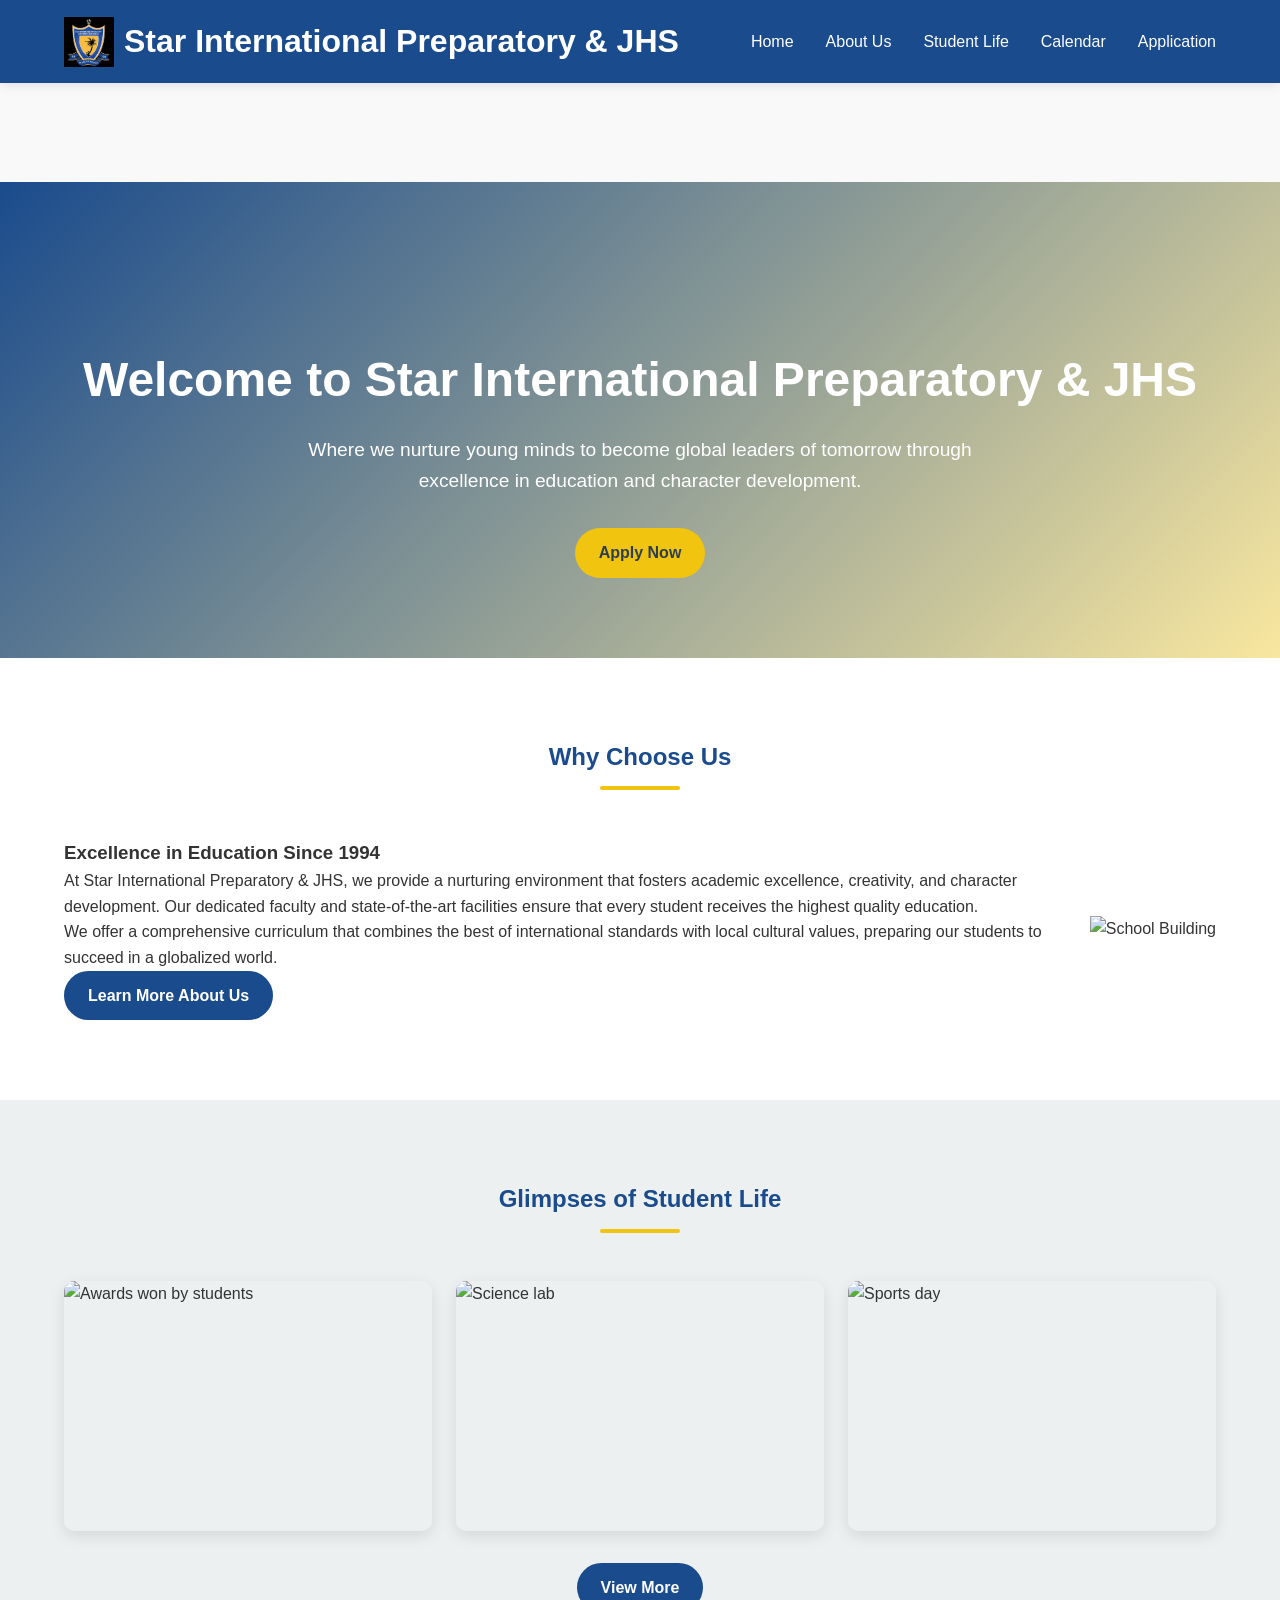
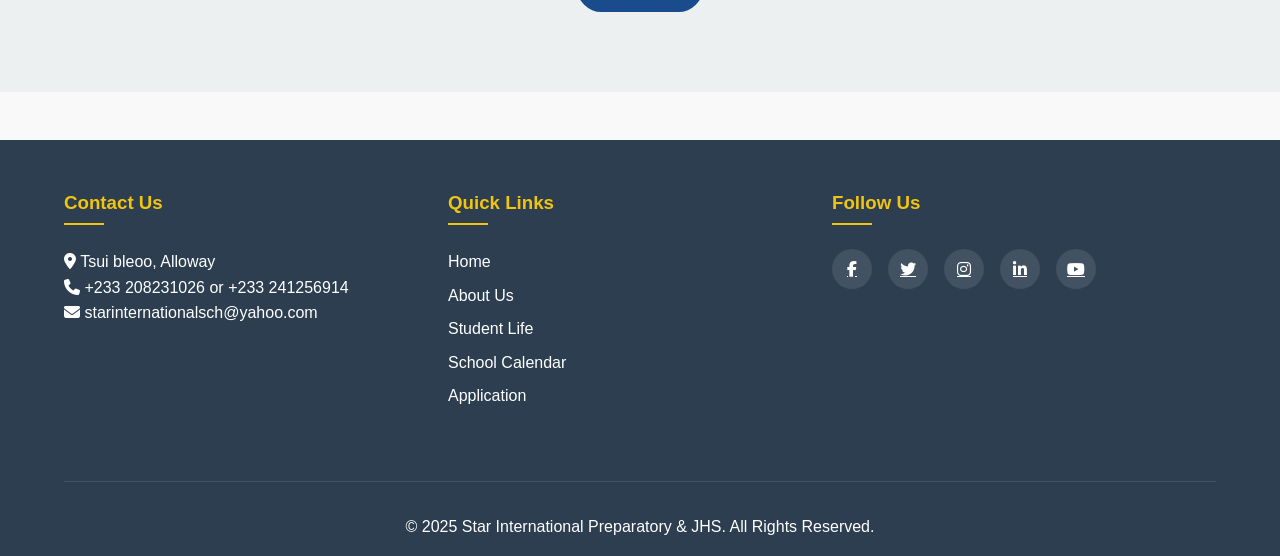
==== index.html @ 97d254b1 "Fix lightbox crash from broken clock code; make calendar dynamic to show current month" ====
<!DOCTYPE html>
<html lang="en">
<head>
    <meta charset="UTF-8">
    <meta name="viewport" content="width=device-width, initial-scale=1.0">
    <title>Star International Preparatory JHS</title>
    <link rel="stylesheet" href="https://cdnjs.cloudflare.com/ajax/libs/font-awesome/6.4.0/css/all.min.css">
    <link rel="stylesheet" href="Style.css">
</head>
<body>
    <!-- Header & Navigation -->
    <header>
		<div class="container header-container">
            <div class="logo">
                <img src="whatsapp-image-2025-11-06-01.48.28_304627c5.jpg" alt="Star International Preparatory School Logo" class="school-logo">
                <h1>Star <span>International Preparatory</span> & JHS</h1>
            </div>
            <nav>
                <button class="mobile-menu-btn">
                    <i class="fas fa-bars"></i>
                </button>
                <ul>
                    <li><a href="index.html" class="nav-link">Home</a></li>
                    <li><a href="about.html" class="nav-link">About Us</a></li>
                    <li><a href="students.html" class="nav-link">Student Life</a></li>
                    <li><a href="calendar.html" class="nav-link">Calendar</a></li>
                    <li><a href="application.html" class="nav-link">Application</a></li>
                </ul>
            </nav>
        </div>
    </header>

    <!-- Home Page Content -->
    <section id="home" class="page-content active">
        <div class="hero">
            <div class="container">
                <h2>Welcome to Star International Preparatory & JHS</h2>
                <p>Where we nurture young minds to become global leaders of tomorrow through excellence in education and character development.</p>
                <a href="application.html" class="btn btn-yellow">Apply Now</a>
            </div>
        </div>

        <section class="about">
            <div class="container">
                <h2 class="section-title">Why Choose Us</h2>
                <div class="about-content">
                    <div class="about-text">
                        <h3>Excellence in Education Since 1994</h3>
                        <p>At Star International Preparatory & JHS, we provide a nurturing environment that fosters academic excellence, creativity, and character development. Our dedicated faculty and state-of-the-art facilities ensure that every student receives the highest quality education.</p>
                        <p>We offer a comprehensive curriculum that combines the best of international standards with local cultural values, preparing our students to succeed in a globalized world.</p>
                        <a href="about.html" class="btn">Learn More About Us</a>
                    </div>
                    <div class="about-image">
                        <img src="images/IMG-20250924-WA0006.jpg" alt="School Building">
                    </div>
                </div>
            </div>
        </section>

        <section class="students-life">
            <div class="container">
                <h2 class="section-title">Glimpses of Student Life</h2>
                <div class="gallery">
                    <div class="gallery-item">
                        <img src="images/IMG_2516.jpg" alt="Awards won by students">
                        <div class="gallery-item-overlay"></div>
                    </div>
                    <div class="gallery-item">
                        <img src="images/IMG_2371.jpg" alt="Science lab">
                        <div class="gallery-item-overlay"></div>
                    </div>
                    <div class="gallery-item">
                        <img src="images/IMG-20250924-WA0012.jpg" alt="Sports day">
                        <div class="gallery-item-overlay"></div>
                    </div>
                </div>
                <div style="text-align: center; margin-top: 2rem;">
                    <a href="students.html" class="btn">View More</a>
                </div>
            </div>
        </section>
    </section>

    <!-- Footer -->
    <footer>
        <div class="container">
            <div class="footer-content">
                <div class="footer-column">
                    <h3>Contact Us</h3>
                    <p><i class="fas fa-map-marker-alt"></i> Tsui bleoo, Alloway</p>
                    <p><i class="fas fa-phone"></i> +233 208231026 or +233 241256914</p>
                    <p><i class="fas fa-envelope"></i> starinternationalsch@yahoo.com</p>
                </div>
                
                <div class="footer-column">
                    <h3>Quick Links</h3>
                    <ul>
                        <li><a href="index.html">Home</a></li>
                        <li><a href="about.html">About Us</a></li>
                        <li><a href="students.html">Student Life</a></li>
                        <li><a href="calendar.html">School Calendar</a></li>
                        <li><a href="application.html">Application</a></li>
                    </ul>
                </div>
                
                <div class="footer-column">
                    <h3>Follow Us</h3>
                    <div class="social-links">
                        <a href="#"><i class="fab fa-facebook-f"></i></a>
                        <a href="#"><i class="fab fa-twitter"></i></a>
                        <a href="#"><i class="fab fa-instagram"></i></a>
                        <a href="#"><i class="fab fa-linkedin-in"></i></a>
                        <a href="#"><i class="fab fa-youtube"></i></a>
                    </div>
                </div>
            </div>
            
            <div class="copyright">
                <p>&copy; 2025 Star International Preparatory & JHS. All Rights Reserved.</p>
            </div>
        </div>
    </footer>

    <!-- Lightbox for fullscreen images -->
    <div class="lightbox-overlay" id="lightboxOverlay">
        <button class="lightbox-close" id="lightboxClose">&times;</button>
        <img src="[data-uri]" alt="" id="lightboxImage">
    </div>

    <script>
        // Mobile menu toggle
        document.addEventListener('DOMContentLoaded', function() {
            const mobileMenuBtn = document.querySelector('.mobile-menu-btn');
            const navMenu = document.querySelector('nav ul');

            // Mobile menu toggle
            mobileMenuBtn.addEventListener('click', function() {
                navMenu.classList.toggle('show');
            });

            // Lightbox: click a gallery image to view it fullscreen
            const lightboxOverlay = document.getElementById('lightboxOverlay');
            const lightboxImage = document.getElementById('lightboxImage');
            const lightboxClose = document.getElementById('lightboxClose');

            document.querySelectorAll('.gallery-item img').forEach(function(img) {
                img.addEventListener('click', function() {
                    lightboxImage.src = img.src;
                    lightboxImage.alt = img.alt;
                    lightboxOverlay.classList.add('active');
                });
            });

            function closeLightbox() {
                lightboxOverlay.classList.remove('active');
                lightboxImage.src = '';
            }

            lightboxClose.addEventListener('click', closeLightbox);
            lightboxOverlay.addEventListener('click', function(e) {
                if (e.target === lightboxOverlay) closeLightbox();
            });
            document.addEventListener('keydown', function(e) {
                if (e.key === 'Escape') closeLightbox();
            });
        });
    </script>
</body>
</html>
---- Style.css ----
:root {
            --blue: #1a4b8c;
            --light-blue: #3498db;
            --yellow: #f1c40f;
            --light-yellow: #f9e79f;
            --dark: #2c3e50;
            --light: #ecf0f1;
        }
        * {
            margin: 0;
            padding: 0;
            box-sizing: border-box;
            font-family: 'Segoe UI', Tahoma, Geneva, Verdana, sans-serif;
        }
         html {
            scroll-behavior: smooth;
        }
        
        body {
            background-color: #f9f9f9;
            color: #333;
            line-height: 1.6;
        }
        
        .container {
            width: 90%;
            max-width: 1200px;
            margin: 0 auto;
        }
        
        section {
            padding: 5rem 0;
        }
 
        .btn {
            display: inline-block;
            background: var(--blue);
            color: white;
            padding: 12px 24px;
            border-radius: 30px;
            text-decoration: none;
            font-weight: 600;
            transition: all 0.3s ease;
            border: none;
            cursor: pointer;
        }
        
        .btn:hover {
            background: var(--light-blue);
            transform: translateY(-3px);
            box-shadow: 0 5px 15px rgba(0, 0, 0, 0.1);
        }
        
        .btn-yellow {
            background: var(--yellow);
            color: var(--dark);
        }
        
        .btn-yellow:hover {
            background: var(--light-yellow);
        }
        
        .section-title {
            text-align: center;
            margin-bottom: 3rem;
            color: var(--blue);
            position: relative;
        }
        
        .section-title:after {
            content: '';
            display: block;
            width: 80px;
            height: 4px;
            background: var(--yellow);
            margin: 10px auto;
            border-radius: 2px;
        }
        
        /* Header & Navigation */
        header {
            background: var(--blue);
            color: white;
            padding: 1rem 0;
            position: fixed;
            width: 100%;
            top: 0;
            z-index: 1000;
            box-shadow: 0 2px 10px rgba(0, 0, 0, 0.1);
        }
        
        .header-container {
            display: flex;
            justify-content: space-between;
            align-items: center;
        }
        
        .logo {
            display: flex;
            align-items: center;
        }
        
        .school-logo {
            height: 50px;
            width: auto;
            margin-right: 10px;
            border-margin: 5px;
        }
       
        nav ul {
            display: flex;
            list-style: none;
        }
        
        nav ul li {
            margin-left: 2rem;
        }
        
        nav ul li a {
            color: white;
            text-decoration: none;
            font-weight: 500;
            transition: color 0.2s;
            position: relative;
        }
        
        nav ul li a:hover {
            color: var(--yellow);
        }
        
        nav ul li a:after {
            content: '';
            position: absolute;
            width: 0;
            height: 2px;
            background: var(--yellow);
            left: 0;
            bottom: -5px;
            transition: width 0.2s;
        }
        
        nav ul li a:hover:after {
            width: 100%;
        }
        
        .mobile-menu-btn {
            display: none;
            font-size: 1.5rem;
            background: none;
            border: none;
            color: white;
            cursor: pointer;
        }

        @media (max-width: 768px) {
            .school-logo {
              height: 40px;
        }
         .mobile-menu-btn {
        display: block;
    }
    
    nav ul {
        display: none;
        position: absolute;
        top: 100%;
        left: 0;
        width: 100%;
        background: var(--blue);
        flex-direction: column;
        padding: 1rem 0;
    }
    
    nav ul.show {
        display: flex;
    }
    
    nav ul li {
        margin: 0;
        text-align: center;
        padding: 0.5rem 0;
    }
    
    nav ul li a {
        display: block;
        padding: 0.5rem 0;
    }
}

/* Extra small devices */
@media (max-width: 480px) {
    .school-logo {
        height: 35px;
    }
}
        
        
        /* Hero Section */
        .hero {
            background: linear-gradient(-45deg, var(--blue), var(--light-blue), var(--yellow), var(--light-yellow), var(--blue));
            background-size: 400% 400%;
            animation: gradient 15s ease infinite;
            color: white;
            text-align: center;
            padding: 10rem 0 5rem;
            margin-top: 70px;
            position: relative;
            overflow: hidden;
}

/* Add the animation keyframes */
@keyframes gradient {
    0% {
        background-position: 0% 50%;
    }
    50% {
        background-position: 100% 50%;
    }
    100% {
        background-position: 0% 50%;
    }
}

/* Optional: Add a subtle pattern overlay */
.hero::before {
    content: '';
    position: absolute;
    top: 0;
    left: 0;
    right: 0;
    bottom: 0;
    background: url('https://www.transparenttextures.com/patterns/diagmonds.png');
    opacity: 0.1;
    pointer-events: none;
}
        
        .hero h2 {
            font-size: 3rem;
            margin-bottom: 1rem;
            animation: fadeInDown 1s;
        }
        
        .hero p {
            font-size: 1.2rem;
            max-width: 700px;
            margin: 0 auto 2rem;
            animation: fadeInUp 1s;
        }
        
        /* About Section */
        .about {
            background: white;
        }
        
        .about-content {
            display: flex;
            align-items: center;
            gap: 3rem;
        }
        
        .about-text {
            flex: 1;
        }
        
        /* About Slideshow Styles - Option 3 (Auto-only) */
.about-slideshow {
    flex: 1;
    position: relative;
    height: 500px;
    border-radius: 6px;
    overflow: hidden;
    box-shadow: 0 10px 30px rgba(0, 0, 0, 0.1);
}

.about-slideshow img {
    width: 100%;
    height: 100%;
    object-fit: cover;
    position: absolute;
    top: 0;
    left: 0;
    opacity: 0;
    animation: slideShow 20s infinite;
    transition: opacity 1s ease-in-out;
}

/* Stagger the animation delays for smooth cycling */
.about-slideshow img:nth-child(1) { 
    animation-delay: 0s; 
}
.about-slideshow img:nth-child(2) { 
    animation-delay: 5s; 
}
.about-slideshow img:nth-child(3) { 
    animation-delay: 10s; 
}
.about-slideshow img:nth-child(4) { 
    animation-delay: 15s;
} 
.about-slideshow img:nth-child(5) { 
    animation-delay: 20s;
}
.about-slideshow img:nth-child(6) { 
    animation-delay: 25s;
}

@keyframes slideShow {
    0% { 
        opacity: 0; 
    }
    10% { 
        opacity: 1; 
    }
    25% { 
        opacity: 1; 
    }
    35% { 
        opacity: 0; 
    }
    45% { 
        opacity: 0; 
    }
    100% { 
        opacity: 0; 
    }
}

/* Responsive design for slideshow */
@media (max-width: 768px) {
    .about-slideshow {
        height: 300px;
    }
}
        
        .about-image img {
            width: 100%;
            height: auto;
            display: block;
            transition: transform 0.5s;
        }
        
        .about-image:hover img {
            transform: scale(1.05);
        }
          /* Students Life Section */
        .students-life {
            background: var(--light);
        }
        
        .gallery {
            display: grid;
            grid-template-columns: repeat(auto-fill, minmax(300px, 1fr));
            gap: 1.5rem;
        }
        
        .gallery-item {
            border-radius: 10px;
            overflow: hidden;
            box-shadow: 0 5px 15px rgba(0, 0, 0, 0.1);
            position: relative;
            height: 250px;
            cursor: pointer;
            transition: transform 0.3s;
        }
        
        .gallery-item:hover {
            transform: translateY(-5px);
        }
        
        .gallery-item img {
            width: 100%;
            height: 100%;
            object-fit: cover;
            transition: transform 0.5s;
        }
        
        .gallery-item:hover img {
            transform: scale(1.1);
        }
        
        .gallery-item-overlay {
            position: absolute;
            bottom: 0;
            left: 0;
            right: 0;
            background: linear-gradient(transparent, rgba(0, 0, 0, 0.7));
            padding: 1rem;
            color: white;
            opacity: 0;
            transition: opacity 0.3s;
        }
        
        .gallery-item:hover .gallery-item-overlay {
            opacity: 1;
        }
        
        
        
        /* Calendar Section */
        .calendar {
            background: white;
        }
        
        .calendar-container {
            background: var(--light);
            border-radius: 10px;
            padding: 2rem;
            box-shadow: 0 5px 15px rgba(0, 0, 0, 0.05);
        }
        
        .calendar-header {
            display: flex;
            justify-content: space-between;
            align-items: center;
            margin-bottom: 1.5rem;
        }
        
        .calendar-grid {
            display: grid;
            grid-template-columns: repeat(7, 1fr);
            gap: 0.5rem;
        }
        
        .calendar-day {
            background: white;
            padding: 1rem;
            border-radius: 5px;
            text-align: center;
            box-shadow: 0 2px 5px rgba(0, 0, 0, 0.05);
        }
        
        .calendar-day.event {
            background: var(--yellow);
            color: var(--dark);
            font-weight: 600;
        }
        
        .calendar-day-header {
            font-weight: 700;
            color: var(--blue);
            text-align: center;
            padding: 0.5rem;
        }
       /* Application Form */
       #application {
    background: linear-gradient(-45deg, var(--blue), var(--light-blue), var(--yellow), var(--light-yellow), var(--blue));
    background-size: 400% 400%;
    animation: gradient 15s ease infinite;
    min-height: 100vh;
}
        
        .application .section-title {
            color: white;
        }
        
        .application .section-title:after {
            background: var(--yellow);
        }
        
        .form-container {
            background: white;
            border-radius: 10px;
            padding: 2rem;
            max-width: 100%;
             margin: 0 auto;
            animation: fadeInUp 1s;
            max-width: 800px;
            margin: 0 auto;
            margin-top: 2rem;
            margin-bottom: 2rem;
            padding: 2rem;
            box-shadow: 0 5px 15px rgba(0, 0, 0, 0.1);
            color: var(--dark);
        }
        
        .form-group {
            margin-bottom: 1.5rem;
        }
        
        .form-group label {
            display: block;
            margin-bottom: 0.5rem;
            font-weight: 600;
        }
        
        .form-control {
            width: 100%;
            padding: 42px;
            border: 1px solid #ddd;
            border-radius: 5px;
            font-size: 1rem;
            transition: border-color 0.3s;
        }
        
        .form-control:focus {
            border-color: var(--blue);
            outline: none;
            box-shadow: 0 0 5px rgba(52, 152, 219, 0.5);
        }

        .form-row {
            display: flex;
            gap: 1rem;
        }
        .submit-btn:hover {
            background: var(--light-blue);
            transform: translateY(-3px);
            box-shadow: 0 5px 15px rgba(0, 140, 255, 0.884);
        }
        /* Form Grid Layout */
.form-grid {
    display: grid;
    grid-template-columns: 1fr 1fr; /* Two equal columns */
    gap: 1em; /* Space between boxes */
    margin-bottom: 1em;
}

/* Form Group Styling */
.form-group {
    width: 100%;
}

/* Label Styling */
.form-group label {
    display: block;
    margin-bottom: 0.5em;
    font-weight: bold;
    color: #333; /* Adjust to match your design */
}

/* Input/Select Box Sizing */
.form-group input,
.form-group select {
    width: 100%;
    padding: 12px; /* Controls inner spacing */
    border: 1px solid #ccc; /* Border color */
    border-radius: 4px; /* Rounded corners */
    font-size: 14px; /* Text size */
    box-sizing: border-box; /* Important for consistent sizing */
}

/* Focus states */
.form-group input:focus,
.form-group select:focus {
    outline: none;
    border-color: #007bff; /* Your brand color */
    box-shadow: 0 0 0 2px rgba(0, 123, 255, 0.25);
}

/* Base responsive form styles */
.form-grid {
    display: grid;
    grid-template-columns: 1fr 1fr;
    gap: 1em;
    width: 100%;
    max-width: 900px;
}

.form-group {
    width: 100%;
}

.form-group input,
.form-group select,
.form-group textarea {
    width: 100%;
    padding: 12px 15px;
    border: 1px solid #ccc;
    border-radius: 4px;
    font-size: 16px;
    box-sizing: border-box;
}

/* Mobile Responsive Breakpoints */
@media (max-width: 768px) {
    .form-grid {
        grid-template-columns: 1fr; /* Stack on top of each other */
        gap: 0.8em;
    }
    
    .form-group input,
    .form-group select,
    .form-group textarea {
        padding: 10px 12px;
        font-size: 16px; /* Prevents zoom on iOS */
    }
    
    /* Adjust form container padding */
    .form-container {
        padding: 15px;
    }
}

@media (max-width: 480px) {
    .form-grid {
        gap: 0.5em;
    }
    
    .form-group input,
    .form-group select,
    .form-group textarea {
        padding: 8px 10px;
        font-size: 14px;
    }
    
    /* Make labels more mobile-friendly */
    .form-group label {
        font-size: 14px;
        margin-bottom: 0.3em;
    }
}

/* For very small screens */
@media (max-width: 320px) {
    .form-group input,
    .form-group select,
    .form-group textarea {
        padding: 6px 8px;
    }
}

        /* Footer */
        footer {
            background: var(--dark);
            color: white;
            padding: 3rem 0 1rem;
        }
        
        .footer-content {
            display: flex;
            flex-wrap: wrap;
            justify-content: space-between;
            margin-bottom: 2rem;
        }
        
        .footer-column {
            flex: 1;
            min-width: 250px;
            margin-bottom: 2rem;
        }
        
        .footer-column h3 {
            color: var(--yellow);
            margin-bottom: 1.5rem;
            position: relative;
        }
        
        .footer-column h3:after {
            content: '';
            display: block;
            width: 40px;
            height: 2px;
            background: var(--yellow);
            margin-top: 5px;
        }
        
        .footer-column ul {
            list-style: none;
        }
        
        .footer-column ul li {
            margin-bottom: 0.5rem;
        }
        
        .footer-column ul li a {
            color: white;
            text-decoration: none;
            transition: color 0.3s;
        }
        
        .footer-column ul li a:hover {
            color: var(--yellow);
        }
        
        .social-links {
            display: flex;
            gap: 1rem;
        }
        
        .social-links a {
            display: inline-flex;
            align-items: center;
            justify-content: center;
            width: 40px;
            height: 40px;
            background: rgba(255, 255, 255, 0.1);
            color: white;
            border-radius: 50%;
            transition: all 0.3s;
        }
        
        .social-links a:hover {
            background: var(--yellow);
            color: var(--dark);
            transform: translateY(-3px);
        }
        /* Smooth scrolling for the entire site */
html {
    scroll-behavior: smooth;
}

/* If you have a fixed header, add scroll padding */
html {
    scroll-padding-top: 80px; /* Adjust based on your header height */
}

/* Optional: Style for active footer links */
.footer-column a.active {
    color: var(--yellow);
    font-weight: bold;
}
        
        .copyright {
            text-align: center;
            padding-top: 2rem;
            border-top: 1px solid rgba(255, 255, 255, 0.1);
        }
        
        /* Page Content */
        .page-content {
            display: none;
            padding: 7rem 0 3rem;
        }
        
        .page-content.active {
            display: block;
        }
           /* Animations */
        @keyframes fadeInDown {
            from {
                opacity: 0;
                transform: translateY(-20px);
            }
            to {
                opacity: 1;
                transform: translateY(0);
            }
        }
        
        @keyframes fadeInUp {
            from {
                opacity: 0;
                transform: translateY(20px);
            }
            to {
                opacity: 1;
                transform: translateY(0);
            }
        }
        
        @keyframes fadeInRight {
            from {
                opacity: 0;
                transform: translateX(-20px);
            }
            to {
                opacity: 1;
                transform: translateX(0);
            }
        }
        
        /* Responsive Design */
        @media (max-width: 992px) {
            .about-content {
                flex-direction: column;
            }
            
            .about-image {
                width: 100%;
            }
        }
        
        @media (max-width: 768px) {
            nav ul {
                display: none;
                position: absolute;
                top: 70px;
                left: 0;
                width: 100%;
                background: var(--blue);
                flex-direction: column;
                padding: 1rem 0;
                box-shadow: 0 5px 10px rgba(0, 0, 0, 0.1);
            }
            
            nav ul.show {
                display: flex;
            }
            
            nav ul li {
                margin: 0;
                text-align: center;
            }
            
            nav ul li a {
                display: block;
                padding: 1rem;
            }
            
            .mobile-menu-btn {
                display: block;
            }
            
            .hero h2 {
                font-size: 2.5rem;
            }
            
            .footer-column {
                flex: 100%;
            }
        }

/* Lightbox for gallery images */
.lightbox-overlay {
    display: none;
    position: fixed;
    inset: 0;
    background: rgba(0, 0, 0, 0.92);
    z-index: 3000;
    align-items: center;
    justify-content: center;
    padding: 2rem;
}

.lightbox-overlay.active {
    display: flex;
}

.lightbox-overlay img {
    max-width: 90%;
    max-height: 85vh;
    border-radius: 8px;
    box-shadow: 0 10px 40px rgba(0, 0, 0, 0.5);
}

.lightbox-close {
    position: absolute;
    top: 20px;
    right: 30px;
    background: none;
    border: none;
    color: white;
    font-size: 2.5rem;
    line-height: 1;
    cursor: pointer;
    z-index: 3001;
}

.lightbox-close:hover {
    color: var(--yellow);
}

.gallery-item {
    cursor: zoom-in;
}
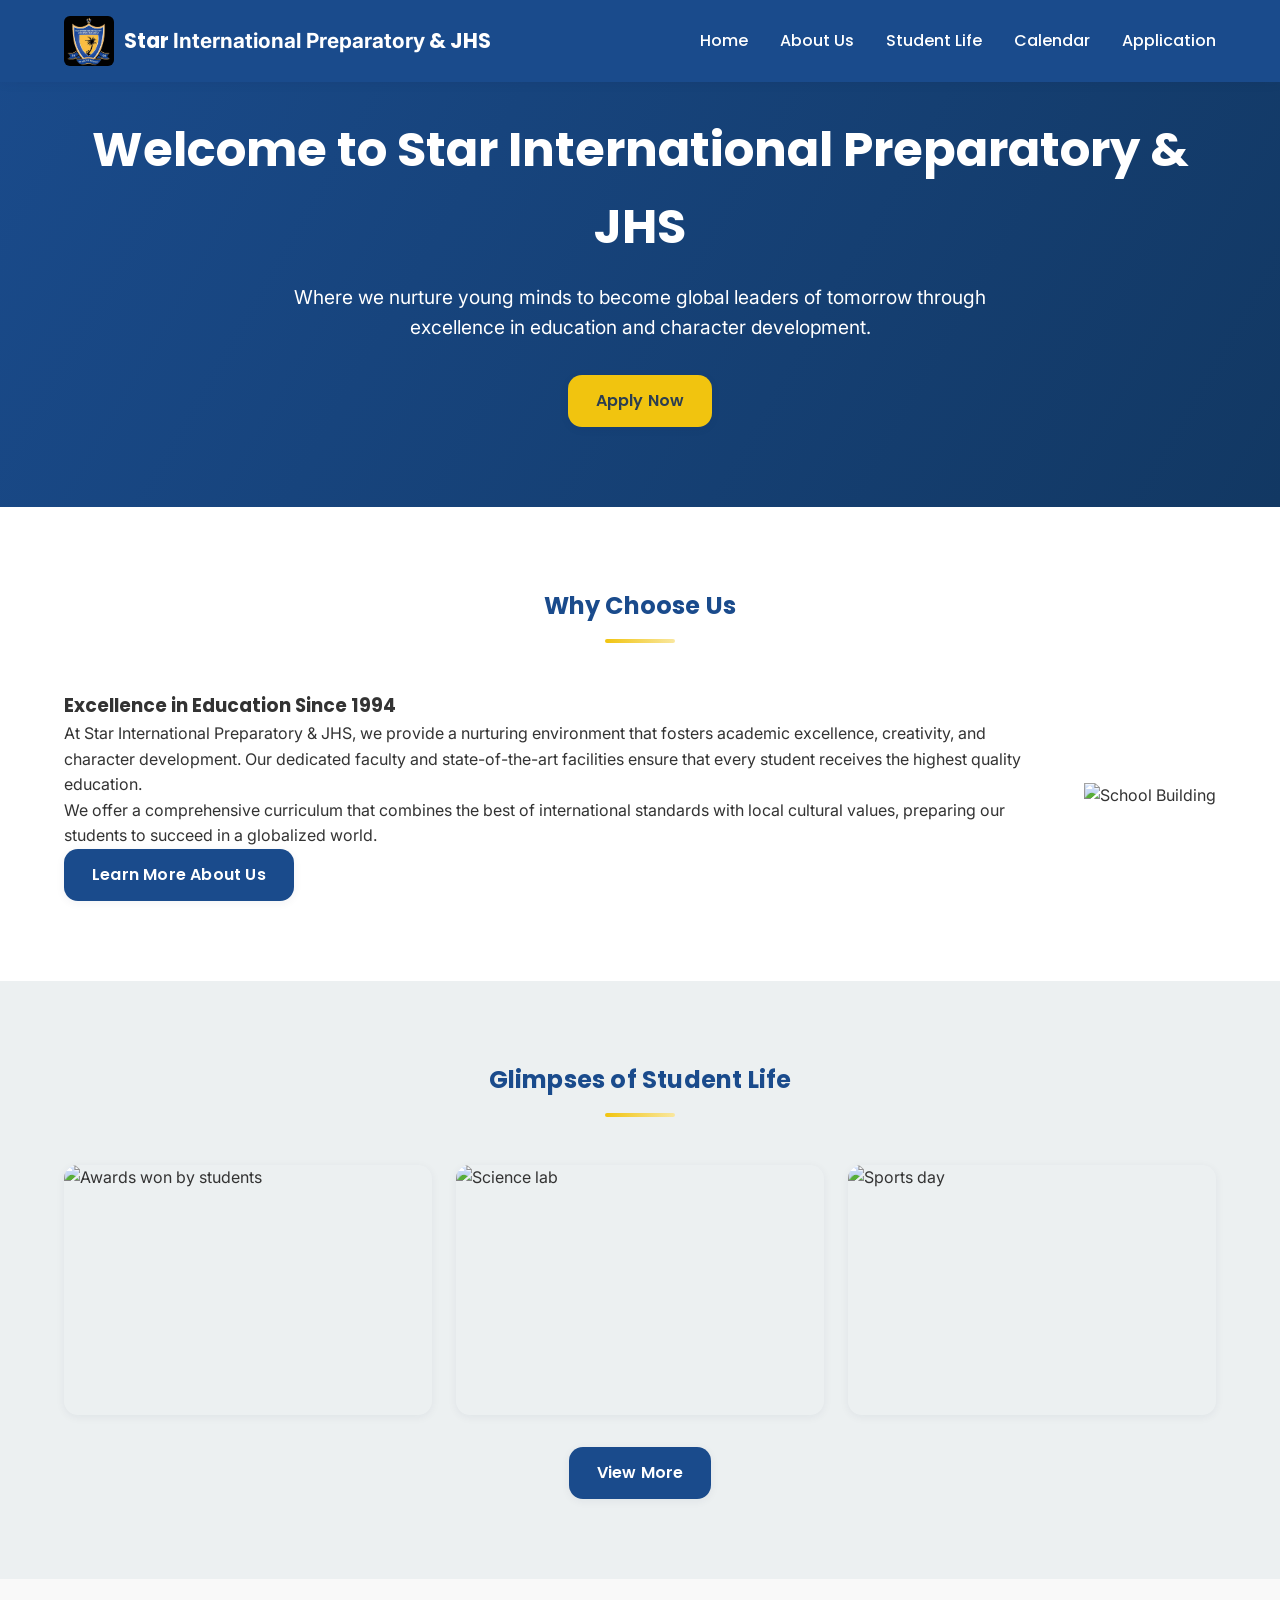
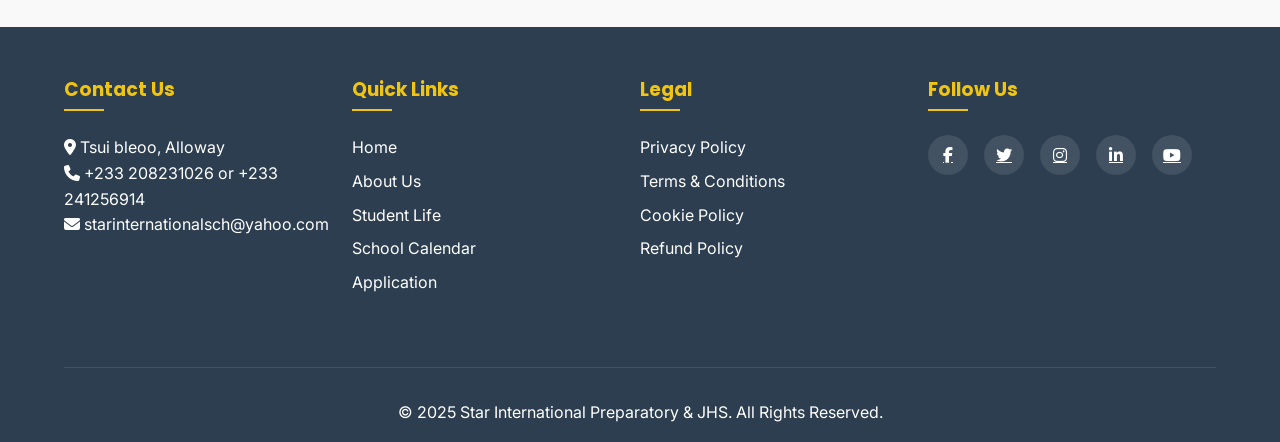
==== commit d56499d2: "Add privacy policy, T&Cs, cookie policy, refund policy, form consent, and accessibility fixes" ====
--- a/index.html
+++ b/index.html
@@ -8,6 +8,7 @@
     <link rel="stylesheet" href="Style.css">
 </head>
 <body>
+    <a href="#main-content" class="skip-link">Skip to main content</a>
     <!-- Header & Navigation -->
     <header>
 		<div class="container header-container">
@@ -16,10 +17,10 @@
                 <h1>Star <span>International Preparatory</span> & JHS</h1>
             </div>
             <nav>
-                <button class="mobile-menu-btn">
-                    <i class="fas fa-bars"></i>
+                <button class="mobile-menu-btn" aria-label="Toggle navigation menu" aria-expanded="false" aria-controls="primary-nav">
+                    <i class="fas fa-bars" aria-hidden="true"></i>
                 </button>
-                <ul>
+                <ul id="primary-nav">
                     <li><a href="index.html" class="nav-link">Home</a></li>
                     <li><a href="about.html" class="nav-link">About Us</a></li>
                     <li><a href="students.html" class="nav-link">Student Life</a></li>
@@ -31,7 +32,7 @@
     </header>
 
     <!-- Home Page Content -->
-    <section id="home" class="page-content active">
+    <section id="main-content" class="page-content active">
         <div class="hero">
             <div class="container">
                 <h2>Welcome to Star International Preparatory & JHS</h2>
@@ -102,15 +103,25 @@
                         <li><a href="application.html">Application</a></li>
                     </ul>
                 </div>
+
+                <div class="footer-column">
+                    <h3>Legal</h3>
+                    <ul>
+                        <li><a href="privacy-policy.html">Privacy Policy</a></li>
+                        <li><a href="terms.html">Terms & Conditions</a></li>
+                        <li><a href="cookie-policy.html">Cookie Policy</a></li>
+                        <li><a href="refund-policy.html">Refund Policy</a></li>
+                    </ul>
+                </div>
                 
                 <div class="footer-column">
                     <h3>Follow Us</h3>
                     <div class="social-links">
-                        <a href="#"><i class="fab fa-facebook-f"></i></a>
-                        <a href="#"><i class="fab fa-twitter"></i></a>
-                        <a href="#"><i class="fab fa-instagram"></i></a>
-                        <a href="#"><i class="fab fa-linkedin-in"></i></a>
-                        <a href="#"><i class="fab fa-youtube"></i></a>
+                        <a href="#" aria-label="Facebook (link coming soon)"><i class="fab fa-facebook-f" aria-hidden="true"></i></a>
+                        <a href="#" aria-label="Twitter (link coming soon)"><i class="fab fa-twitter" aria-hidden="true"></i></a>
+                        <a href="#" aria-label="Instagram (link coming soon)"><i class="fab fa-instagram" aria-hidden="true"></i></a>
+                        <a href="#" aria-label="LinkedIn (link coming soon)"><i class="fab fa-linkedin-in" aria-hidden="true"></i></a>
+                        <a href="#" aria-label="YouTube (link coming soon)"><i class="fab fa-youtube" aria-hidden="true"></i></a>
                     </div>
                 </div>
             </div>
@@ -123,7 +134,7 @@
 
     <!-- Lightbox for fullscreen images -->
     <div class="lightbox-overlay" id="lightboxOverlay">
-        <button class="lightbox-close" id="lightboxClose">&times;</button>
+        <button class="lightbox-close" id="lightboxClose" aria-label="Close image viewer">&times;</button>
         <img src="[data-uri]" alt="" id="lightboxImage">
     </div>
 
@@ -135,7 +146,8 @@
 
             // Mobile menu toggle
             mobileMenuBtn.addEventListener('click', function() {
-                navMenu.classList.toggle('show');
+                const isOpen = navMenu.classList.toggle('show');
+                mobileMenuBtn.setAttribute('aria-expanded', isOpen ? 'true' : 'false');
             });
 
             // Lightbox: click a gallery image to view it fullscreen
@@ -143,11 +155,25 @@
             const lightboxImage = document.getElementById('lightboxImage');
             const lightboxClose = document.getElementById('lightboxClose');
 
-            document.querySelectorAll('.gallery-item img').forEach(function(img) {
-                img.addEventListener('click', function() {
+            document.querySelectorAll('.gallery-item').forEach(function(item) {
+                item.setAttribute('tabindex', '0');
+                item.setAttribute('role', 'button');
+                const img = item.querySelector('img');
+                item.setAttribute('aria-label', 'View larger image: ' + (img ? img.alt : 'photo'));
+
+                function openLightbox() {
                     lightboxImage.src = img.src;
                     lightboxImage.alt = img.alt;
                     lightboxOverlay.classList.add('active');
+                    lightboxClose.focus();
+                }
+
+                item.addEventListener('click', openLightbox);
+                item.addEventListener('keydown', function(e) {
+                    if (e.key === 'Enter' || e.key === ' ') {
+                        e.preventDefault();
+                        openLightbox();
+                    }
                 });
             });
 
--- a/Style.css
+++ b/Style.css
@@ -1,3 +1,5 @@
+ @import url('https://fonts.googleapis.com/css2?family=Poppins:wght@500;600;700;800&family=Inter:wght@400;500;600&display=swap');
+
  :root {
             --blue: #1a4b8c;
             --light-blue: #3498db;
@@ -5,12 +7,26 @@
             --light-yellow: #f9e79f;
             --dark: #2c3e50;
             --light: #ecf0f1;
+            --radius-sm: 8px;
+            --radius-md: 14px;
+            --radius-lg: 20px;
+            --shadow-sm: 0 2px 10px rgba(20, 30, 60, 0.06);
+            --shadow-md: 0 10px 30px rgba(20, 30, 60, 0.10);
+            --shadow-lg: 0 20px 50px rgba(20, 30, 60, 0.16);
+            --ease: cubic-bezier(0.4, 0, 0.2, 1);
         }
         * {
             margin: 0;
             padding: 0;
             box-sizing: border-box;
-            font-family: 'Segoe UI', Tahoma, Geneva, Verdana, sans-serif;
+            font-family: 'Inter', 'Segoe UI', Tahoma, Geneva, Verdana, sans-serif;
+        }
+        h1, h2, h3, h4, .section-title, .btn, nav ul li a, .logo {
+            font-family: 'Poppins', 'Segoe UI', Tahoma, Geneva, Verdana, sans-serif;
+        }
+        :focus-visible {
+            outline: 3px solid var(--light-blue);
+            outline-offset: 2px;
         }
          html {
             scroll-behavior: smooth;
@@ -36,19 +52,21 @@
             display: inline-block;
             background: var(--blue);
             color: white;
-            padding: 12px 24px;
-            border-radius: 30px;
+            padding: 13px 28px;
+            border-radius: var(--radius-md);
             text-decoration: none;
             font-weight: 600;
-            transition: all 0.3s ease;
+            letter-spacing: 0.2px;
+            transition: transform 0.25s var(--ease), box-shadow 0.25s var(--ease), background 0.25s var(--ease);
             border: none;
             cursor: pointer;
+            box-shadow: var(--shadow-sm);
         }
         
         .btn:hover {
             background: var(--light-blue);
             transform: translateY(-3px);
-            box-shadow: 0 5px 15px rgba(0, 0, 0, 0.1);
+            box-shadow: var(--shadow-md);
         }
         
         .btn-yellow {
@@ -65,16 +83,18 @@
             margin-bottom: 3rem;
             color: var(--blue);
             position: relative;
+            font-weight: 700;
+            letter-spacing: 0.2px;
         }
         
         .section-title:after {
             content: '';
             display: block;
-            width: 80px;
+            width: 70px;
             height: 4px;
-            background: var(--yellow);
-            margin: 10px auto;
-            border-radius: 2px;
+            background: linear-gradient(90deg, var(--yellow), var(--light-yellow));
+            margin: 14px auto;
+            border-radius: 4px;
         }
         
         /* Header & Navigation */
@@ -86,7 +106,7 @@
             width: 100%;
             top: 0;
             z-index: 1000;
-            box-shadow: 0 2px 10px rgba(0, 0, 0, 0.1);
+            box-shadow: var(--shadow-sm);
         }
         
         .header-container {
@@ -98,13 +118,20 @@
         .logo {
             display: flex;
             align-items: center;
+            font-weight: 600;
+        }
+
+        .logo h1 {
+            font-size: 1.3rem;
+            white-space: nowrap;
+            line-height: 1.2;
         }
         
         .school-logo {
             height: 50px;
             width: auto;
             margin-right: 10px;
-            border-margin: 5px;
+            border-radius: 6px;
         }
        
         nav ul {
@@ -155,6 +182,9 @@
         @media (max-width: 768px) {
             .school-logo {
               height: 40px;
+        }
+        .logo h1 {
+            font-size: 1rem;
         }
          .mobile-menu-btn {
         display: block;
@@ -192,18 +222,21 @@
     .school-logo {
         height: 35px;
     }
+    .logo h1 {
+        font-size: 0.8rem;
+    }
 }
         
         
         /* Hero Section */
         .hero {
-            background: linear-gradient(-45deg, var(--blue), var(--light-blue), var(--yellow), var(--light-yellow), var(--blue));
-            background-size: 400% 400%;
-            animation: gradient 15s ease infinite;
+            background: linear-gradient(120deg, var(--blue), #123863, var(--light-blue), var(--blue));
+            background-size: 300% 300%;
+            animation: gradient 18s ease infinite;
             color: white;
             text-align: center;
-            padding: 10rem 0 5rem;
-            margin-top: 70px;
+            padding: 7rem 0 5rem;
+            margin-top: -7rem;
             position: relative;
             overflow: hidden;
 }
@@ -267,9 +300,9 @@
     flex: 1;
     position: relative;
     height: 500px;
-    border-radius: 6px;
+    border-radius: var(--radius-lg);
     overflow: hidden;
-    box-shadow: 0 10px 30px rgba(0, 0, 0, 0.1);
+    box-shadow: var(--shadow-md);
 }
 
 .about-slideshow img {
@@ -354,17 +387,18 @@
         }
         
         .gallery-item {
-            border-radius: 10px;
+            border-radius: var(--radius-md);
             overflow: hidden;
-            box-shadow: 0 5px 15px rgba(0, 0, 0, 0.1);
+            box-shadow: var(--shadow-sm);
             position: relative;
             height: 250px;
             cursor: pointer;
-            transition: transform 0.3s;
+            transition: transform 0.35s var(--ease), box-shadow 0.35s var(--ease);
         }
         
         .gallery-item:hover {
-            transform: translateY(-5px);
+            transform: translateY(-6px);
+            box-shadow: var(--shadow-md);
         }
         
         .gallery-item img {
@@ -403,9 +437,9 @@
         
         .calendar-container {
             background: var(--light);
-            border-radius: 10px;
+            border-radius: var(--radius-lg);
             padding: 2rem;
-            box-shadow: 0 5px 15px rgba(0, 0, 0, 0.05);
+            box-shadow: var(--shadow-sm);
         }
         
         .calendar-header {
@@ -443,9 +477,9 @@
         }
        /* Application Form */
        #application {
-    background: linear-gradient(-45deg, var(--blue), var(--light-blue), var(--yellow), var(--light-yellow), var(--blue));
-    background-size: 400% 400%;
-    animation: gradient 15s ease infinite;
+    background: linear-gradient(120deg, var(--blue), #123863, var(--light-blue), var(--blue));
+    background-size: 300% 300%;
+    animation: gradient 18s ease infinite;
     min-height: 100vh;
 }
         
@@ -485,11 +519,11 @@
         
         .form-control {
             width: 100%;
-            padding: 42px;
+            padding: 12px 16px;
             border: 1px solid #ddd;
-            border-radius: 5px;
+            border-radius: var(--radius-sm);
             font-size: 1rem;
-            transition: border-color 0.3s;
+            transition: border-color 0.25s var(--ease), box-shadow 0.25s var(--ease);
         }
         
         .form-control:focus {
@@ -686,13 +720,14 @@
             background: rgba(255, 255, 255, 0.1);
             color: white;
             border-radius: 50%;
-            transition: all 0.3s;
+            transition: all 0.3s var(--ease);
         }
         
         .social-links a:hover {
             background: var(--yellow);
             color: var(--dark);
             transform: translateY(-3px);
+            box-shadow: var(--shadow-sm);
         }
         /* Smooth scrolling for the entire site */
 html {
@@ -853,3 +888,64 @@
 .gallery-item {
     cursor: zoom-in;
 }
+
+/* Accessibility: skip link */
+.skip-link {
+    position: absolute;
+    left: -9999px;
+    top: 0;
+    background: var(--dark);
+    color: white;
+    padding: 0.75rem 1.25rem;
+    z-index: 2000;
+    border-radius: 0 0 6px 0;
+}
+.skip-link:focus {
+    left: 0;
+}
+
+/* Accessibility: visible focus states for keyboard users */
+a:focus-visible,
+button:focus-visible,
+input:focus-visible,
+select:focus-visible,
+textarea:focus-visible,
+.gallery-item:focus-visible {
+    outline: 3px solid var(--yellow);
+    outline-offset: 2px;
+}
+
+/* Legal pages */
+.legal-content {
+    max-width: 820px;
+    margin: 0 auto;
+    padding: 7rem 1.5rem 4rem;
+    line-height: 1.7;
+}
+.legal-content h2 {
+    margin-bottom: 0.5rem;
+}
+.legal-content .legal-updated {
+    color: #666;
+    margin-bottom: 2rem;
+    font-size: 0.95rem;
+}
+.legal-content h3 {
+    color: var(--blue);
+    margin: 2rem 0 0.75rem;
+}
+.legal-content p, .legal-content li {
+    margin-bottom: 0.85rem;
+}
+.legal-content ul {
+    margin-left: 1.5rem;
+}
+.legal-content a {
+    color: var(--blue);
+}
+.legal-placeholder {
+    background: #fff9e6;
+    border-left: 3px solid var(--yellow);
+    padding: 0.75rem 1rem;
+    font-size: 0.95rem;
+}
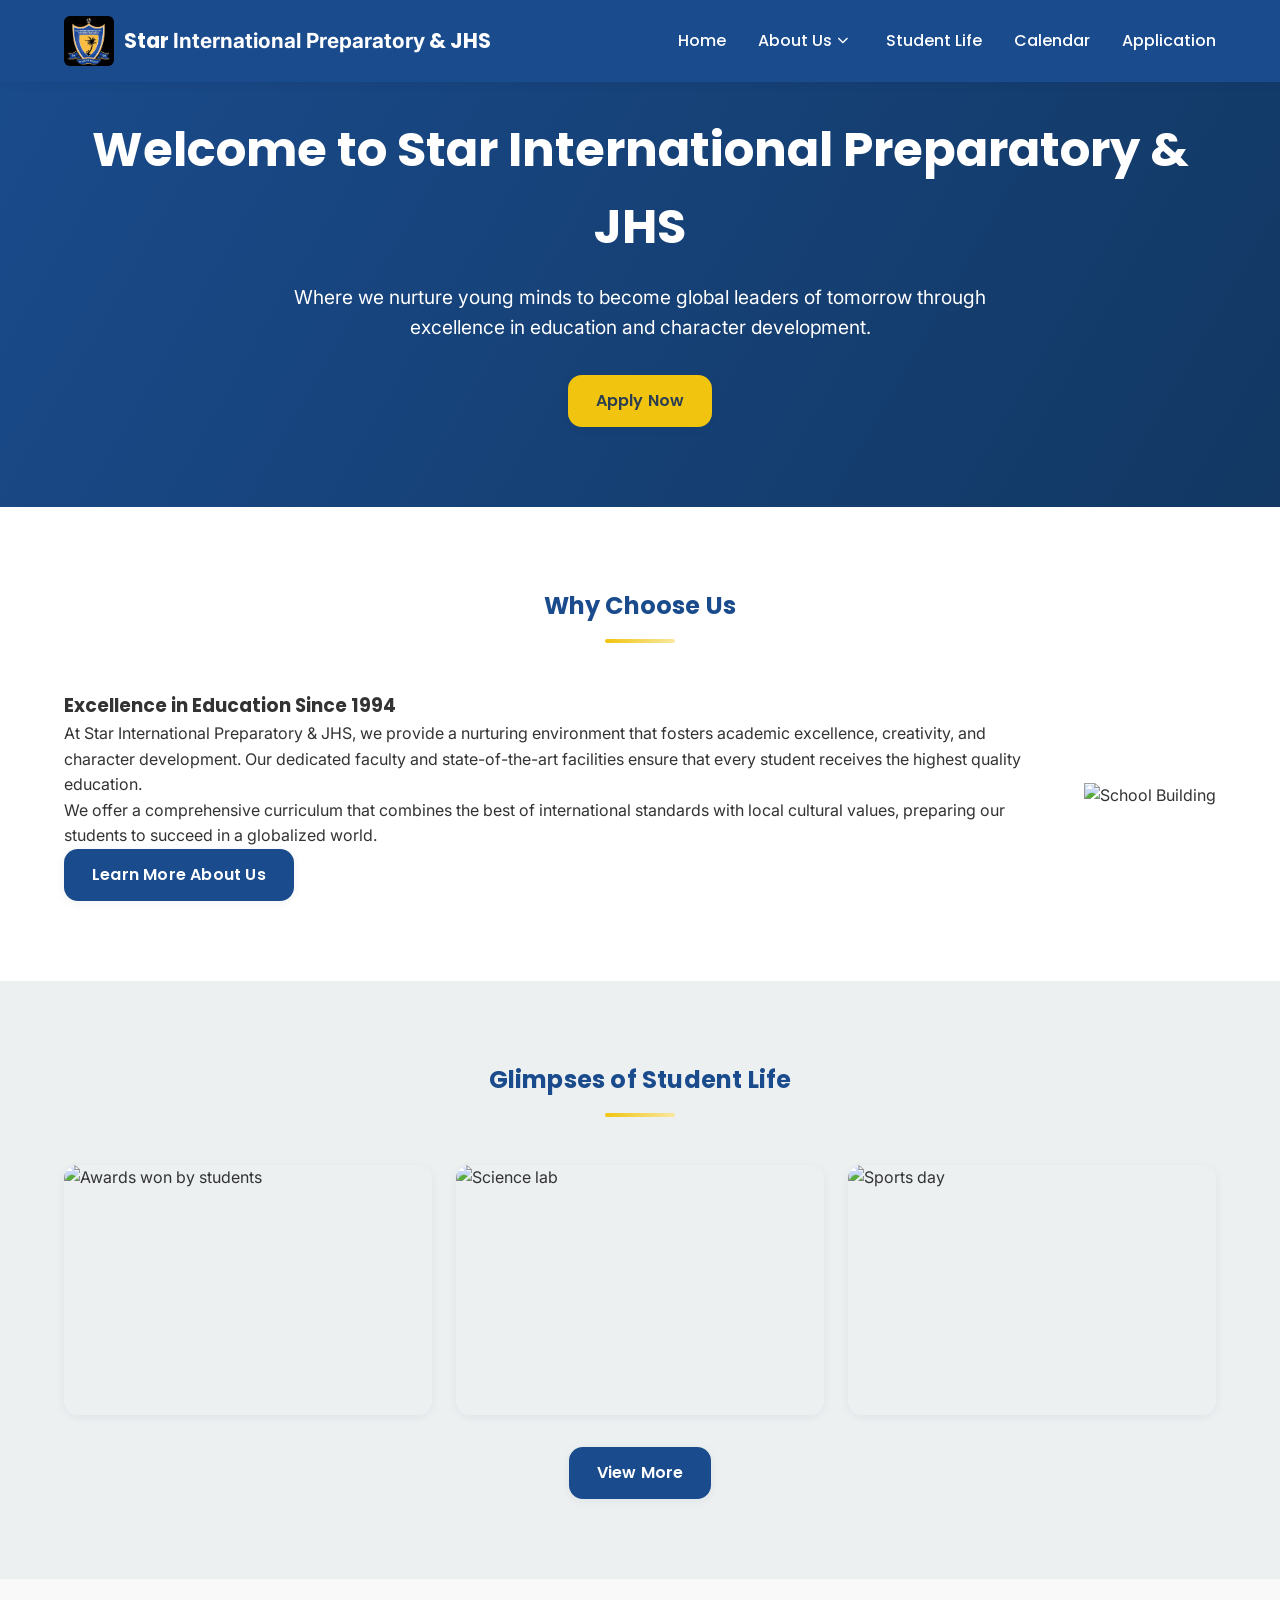
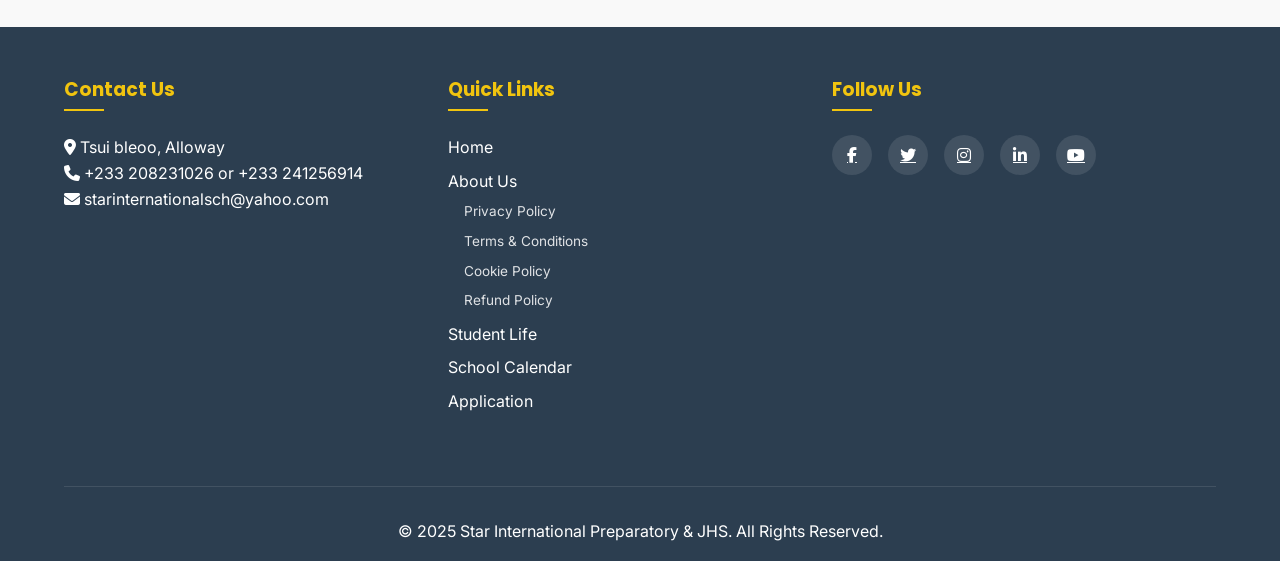
==== commit dbf64e32: "Nest legal pages (privacy, terms, cookie, refund) under About Us in nav and footer" ====
--- a/index.html
+++ b/index.html
@@ -22,7 +22,18 @@
                 </button>
                 <ul id="primary-nav">
                     <li><a href="index.html" class="nav-link">Home</a></li>
-                    <li><a href="about.html" class="nav-link">About Us</a></li>
+                    <li class="has-submenu">
+                        <a href="about.html" class="nav-link">About Us</a>
+                        <button class="submenu-toggle" type="button" aria-expanded="false" aria-controls="about-submenu" aria-label="Show legal pages under About Us">
+                            <i class="fas fa-chevron-down" aria-hidden="true"></i>
+                        </button>
+                        <ul class="submenu" id="about-submenu">
+                            <li><a href="privacy-policy.html">Privacy Policy</a></li>
+                            <li><a href="terms.html">Terms & Conditions</a></li>
+                            <li><a href="cookie-policy.html">Cookie Policy</a></li>
+                            <li><a href="refund-policy.html">Refund Policy</a></li>
+                        </ul>
+                    </li>
                     <li><a href="students.html" class="nav-link">Student Life</a></li>
                     <li><a href="calendar.html" class="nav-link">Calendar</a></li>
                     <li><a href="application.html" class="nav-link">Application</a></li>
@@ -97,20 +108,18 @@
                     <h3>Quick Links</h3>
                     <ul>
                         <li><a href="index.html">Home</a></li>
-                        <li><a href="about.html">About Us</a></li>
+                        <li>
+                            <a href="about.html">About Us</a>
+                            <ul class="footer-sublist">
+                                <li><a href="privacy-policy.html">Privacy Policy</a></li>
+                                <li><a href="terms.html">Terms & Conditions</a></li>
+                                <li><a href="cookie-policy.html">Cookie Policy</a></li>
+                                <li><a href="refund-policy.html">Refund Policy</a></li>
+                            </ul>
+                        </li>
                         <li><a href="students.html">Student Life</a></li>
                         <li><a href="calendar.html">School Calendar</a></li>
                         <li><a href="application.html">Application</a></li>
-                    </ul>
-                </div>
-
-                <div class="footer-column">
-                    <h3>Legal</h3>
-                    <ul>
-                        <li><a href="privacy-policy.html">Privacy Policy</a></li>
-                        <li><a href="terms.html">Terms & Conditions</a></li>
-                        <li><a href="cookie-policy.html">Cookie Policy</a></li>
-                        <li><a href="refund-policy.html">Refund Policy</a></li>
                     </ul>
                 </div>
                 
@@ -150,6 +159,26 @@
                 mobileMenuBtn.setAttribute('aria-expanded', isOpen ? 'true' : 'false');
             });
 
+            // Submenu toggle (About Us > legal pages)
+            document.querySelectorAll('.submenu-toggle').forEach(function(toggleBtn) {
+                const submenu = document.getElementById(toggleBtn.getAttribute('aria-controls'));
+                toggleBtn.addEventListener('click', function(e) {
+                    e.preventDefault();
+                    const isOpen = submenu.classList.toggle('show');
+                    toggleBtn.setAttribute('aria-expanded', isOpen ? 'true' : 'false');
+                });
+            });
+
+            document.addEventListener('click', function(e) {
+                document.querySelectorAll('.submenu.show').forEach(function(sm) {
+                    const btn = document.querySelector('[aria-controls="' + sm.id + '"]');
+                    if (!sm.contains(e.target) && btn && !btn.contains(e.target)) {
+                        sm.classList.remove('show');
+                        btn.setAttribute('aria-expanded', 'false');
+                    }
+                });
+            });
+
             // Lightbox: click a gallery image to view it fullscreen
             const lightboxOverlay = document.getElementById('lightboxOverlay');
             const lightboxImage = document.getElementById('lightboxImage');
--- a/Style.css
+++ b/Style.css
@@ -949,3 +949,98 @@
     padding: 0.75rem 1rem;
     font-size: 0.95rem;
 }
+
+/* Nav dropdown: legal pages nested under About Us */
+nav ul li.has-submenu {
+    display: flex;
+    align-items: center;
+    position: relative;
+}
+.submenu-toggle {
+    background: none;
+    border: none;
+    color: inherit;
+    cursor: pointer;
+    padding: 0 0.35rem;
+    font-size: 0.7rem;
+    line-height: 1;
+}
+.submenu-toggle i {
+    transition: transform 0.2s var(--ease);
+}
+.submenu-toggle[aria-expanded="true"] i {
+    transform: rotate(180deg);
+}
+ul.submenu {
+    list-style: none;
+    display: none;
+    flex-direction: column;
+}
+ul.submenu.show {
+    display: flex;
+}
+
+@media (min-width: 769px) {
+    nav ul li.has-submenu ul.submenu {
+        position: absolute;
+        top: 100%;
+        left: 0;
+        min-width: 210px;
+        background: var(--blue);
+        border-radius: var(--radius-sm);
+        box-shadow: var(--shadow-md);
+        padding: 0.5rem 0;
+        margin-top: 0.9rem;
+        z-index: 1001;
+    }
+    nav ul li.has-submenu ul.submenu li {
+        margin: 0;
+    }
+    nav ul li.has-submenu ul.submenu li a {
+        display: block;
+        padding: 0.6rem 1.25rem;
+        white-space: nowrap;
+    }
+    nav ul li.has-submenu ul.submenu li a:after {
+        display: none;
+    }
+    nav ul li.has-submenu:hover > ul.submenu,
+    nav ul li.has-submenu:focus-within > ul.submenu {
+        display: flex;
+    }
+}
+
+@media (max-width: 768px) {
+    nav ul li.has-submenu {
+        flex-direction: column;
+        align-items: center;
+        width: 100%;
+        position: relative;
+    }
+    .submenu-toggle {
+        position: absolute;
+        right: 30%;
+        top: 0.4rem;
+    }
+    ul.submenu.show {
+        width: 100%;
+        padding-top: 0.5rem;
+        align-items: center;
+    }
+    ul.submenu li a {
+        padding: 0.4rem 0;
+        font-size: 0.9rem;
+        opacity: 0.9;
+    }
+}
+
+/* Footer: legal pages nested under About Us */
+.footer-sublist {
+    list-style: none;
+    margin: 0.4rem 0 0.6rem 1rem;
+    font-size: 0.85rem;
+    opacity: 0.85;
+}
+.footer-sublist li {
+    margin-bottom: 0.3rem;
+}
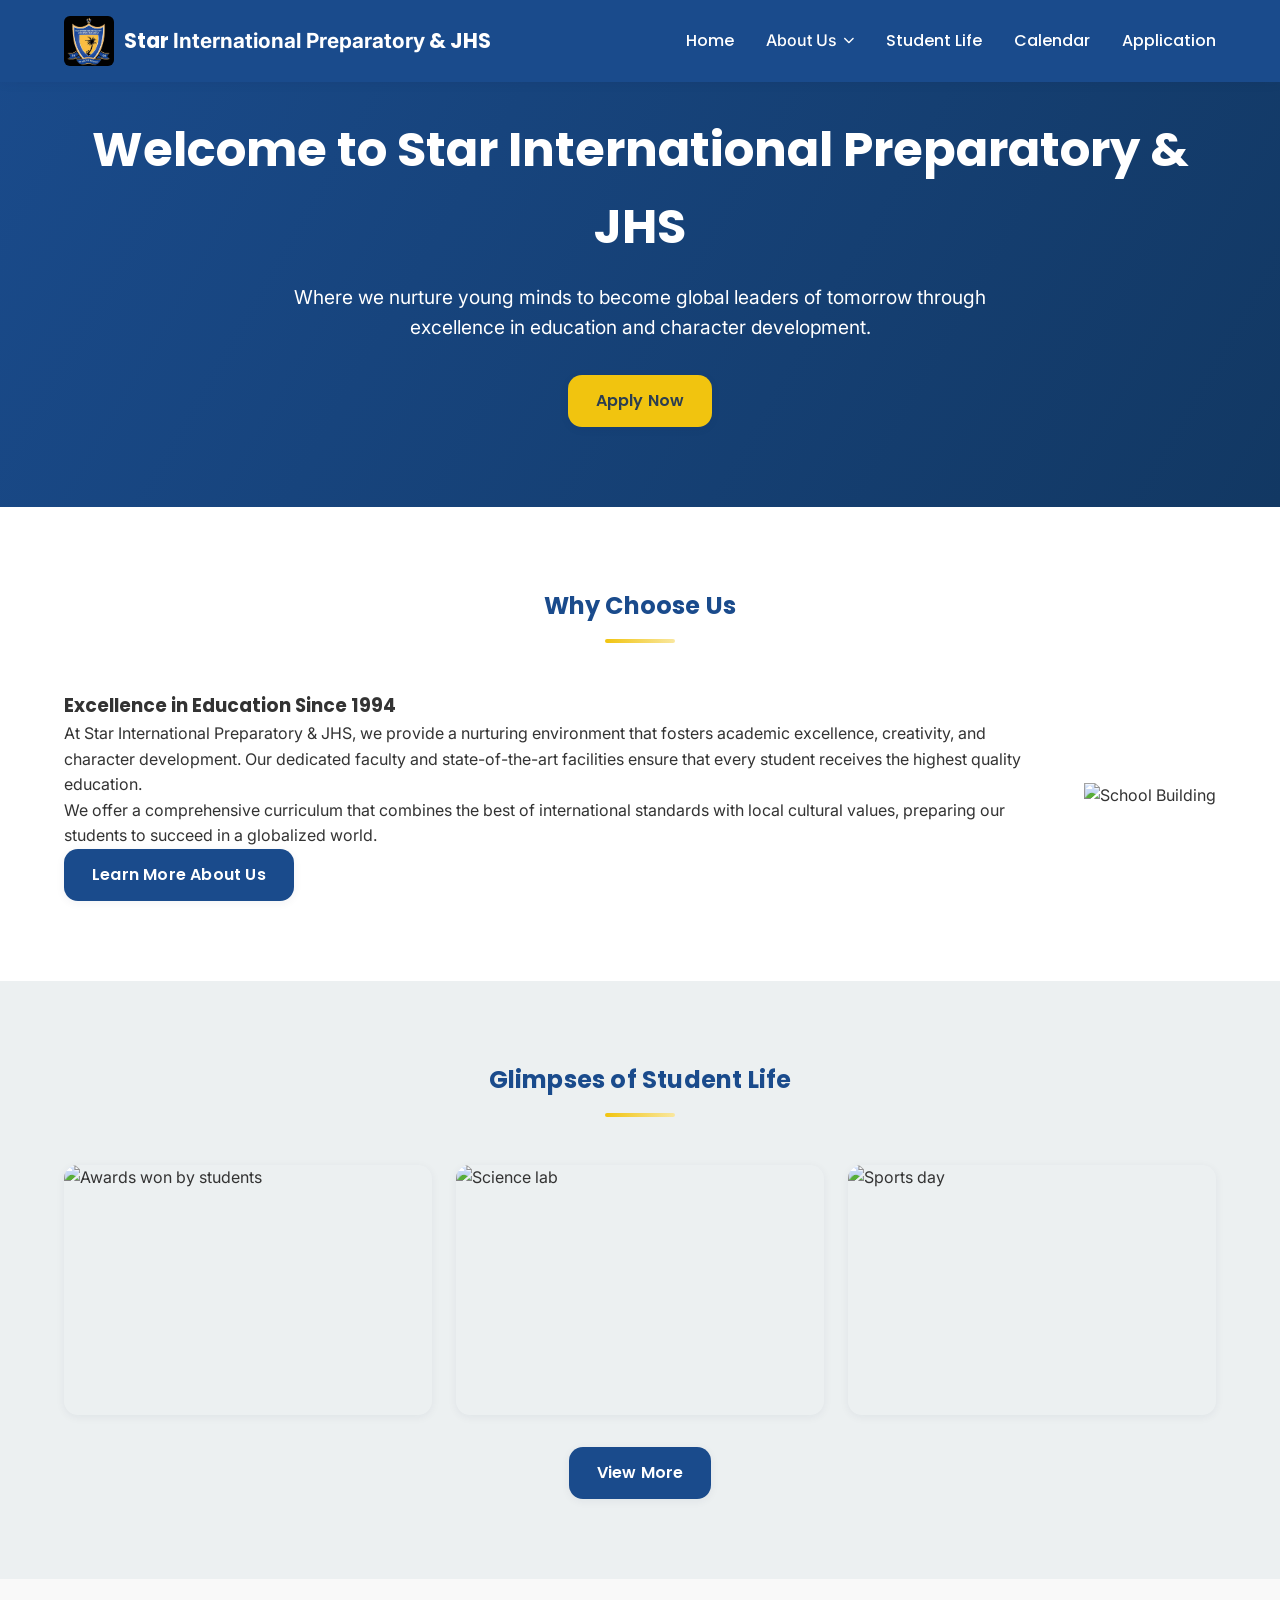
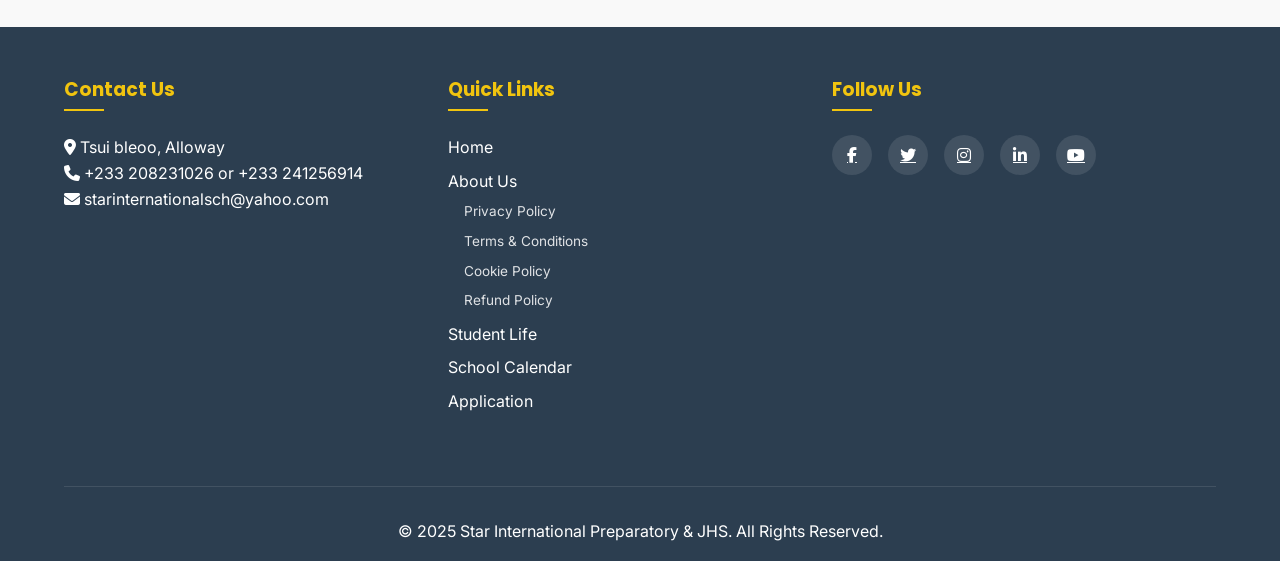
==== commit a43ec7d5: "Fix About Us dropdown: tapping About Us now opens the legal-pages submenu" ====
--- a/index.html
+++ b/index.html
@@ -23,11 +23,11 @@
                 <ul id="primary-nav">
                     <li><a href="index.html" class="nav-link">Home</a></li>
                     <li class="has-submenu">
-                        <a href="about.html" class="nav-link">About Us</a>
-                        <button class="submenu-toggle" type="button" aria-expanded="false" aria-controls="about-submenu" aria-label="Show legal pages under About Us">
-                            <i class="fas fa-chevron-down" aria-hidden="true"></i>
+                        <button class="nav-link submenu-toggle" type="button" aria-expanded="false" aria-controls="about-submenu">
+                            About Us <i class="fas fa-chevron-down" aria-hidden="true"></i>
                         </button>
                         <ul class="submenu" id="about-submenu">
+                            <li><a href="about.html">About Us</a></li>
                             <li><a href="privacy-policy.html">Privacy Policy</a></li>
                             <li><a href="terms.html">Terms & Conditions</a></li>
                             <li><a href="cookie-policy.html">Cookie Policy</a></li>
--- a/Style.css
+++ b/Style.css
@@ -952,20 +952,41 @@
 
 /* Nav dropdown: legal pages nested under About Us */
 nav ul li.has-submenu {
-    display: flex;
-    align-items: center;
     position: relative;
 }
 .submenu-toggle {
     background: none;
     border: none;
-    color: inherit;
     cursor: pointer;
-    padding: 0 0.35rem;
+    color: white;
+    font: inherit;
+    font-weight: 500;
+    display: inline-flex;
+    align-items: center;
+    gap: 0.4rem;
+    padding: 0;
+    position: relative;
+    transition: color 0.2s;
+}
+.submenu-toggle:hover,
+.submenu-toggle:focus-visible {
+    color: var(--yellow);
+}
+.submenu-toggle:after {
+    content: '';
+    position: absolute;
+    width: 0;
+    height: 2px;
+    background: var(--yellow);
+    left: 0;
+    bottom: -5px;
+    transition: width 0.2s;
+}
+.submenu-toggle:hover:after {
+    width: 100%;
+}
+.submenu-toggle i {
     font-size: 0.7rem;
-    line-height: 1;
-}
-.submenu-toggle i {
     transition: transform 0.2s var(--ease);
 }
 .submenu-toggle[aria-expanded="true"] i {
@@ -1012,15 +1033,12 @@
 
 @media (max-width: 768px) {
     nav ul li.has-submenu {
-        flex-direction: column;
-        align-items: center;
         width: 100%;
-        position: relative;
+        text-align: center;
     }
     .submenu-toggle {
-        position: absolute;
-        right: 30%;
-        top: 0.4rem;
+        justify-content: center;
+        width: 100%;
     }
     ul.submenu.show {
         width: 100%;
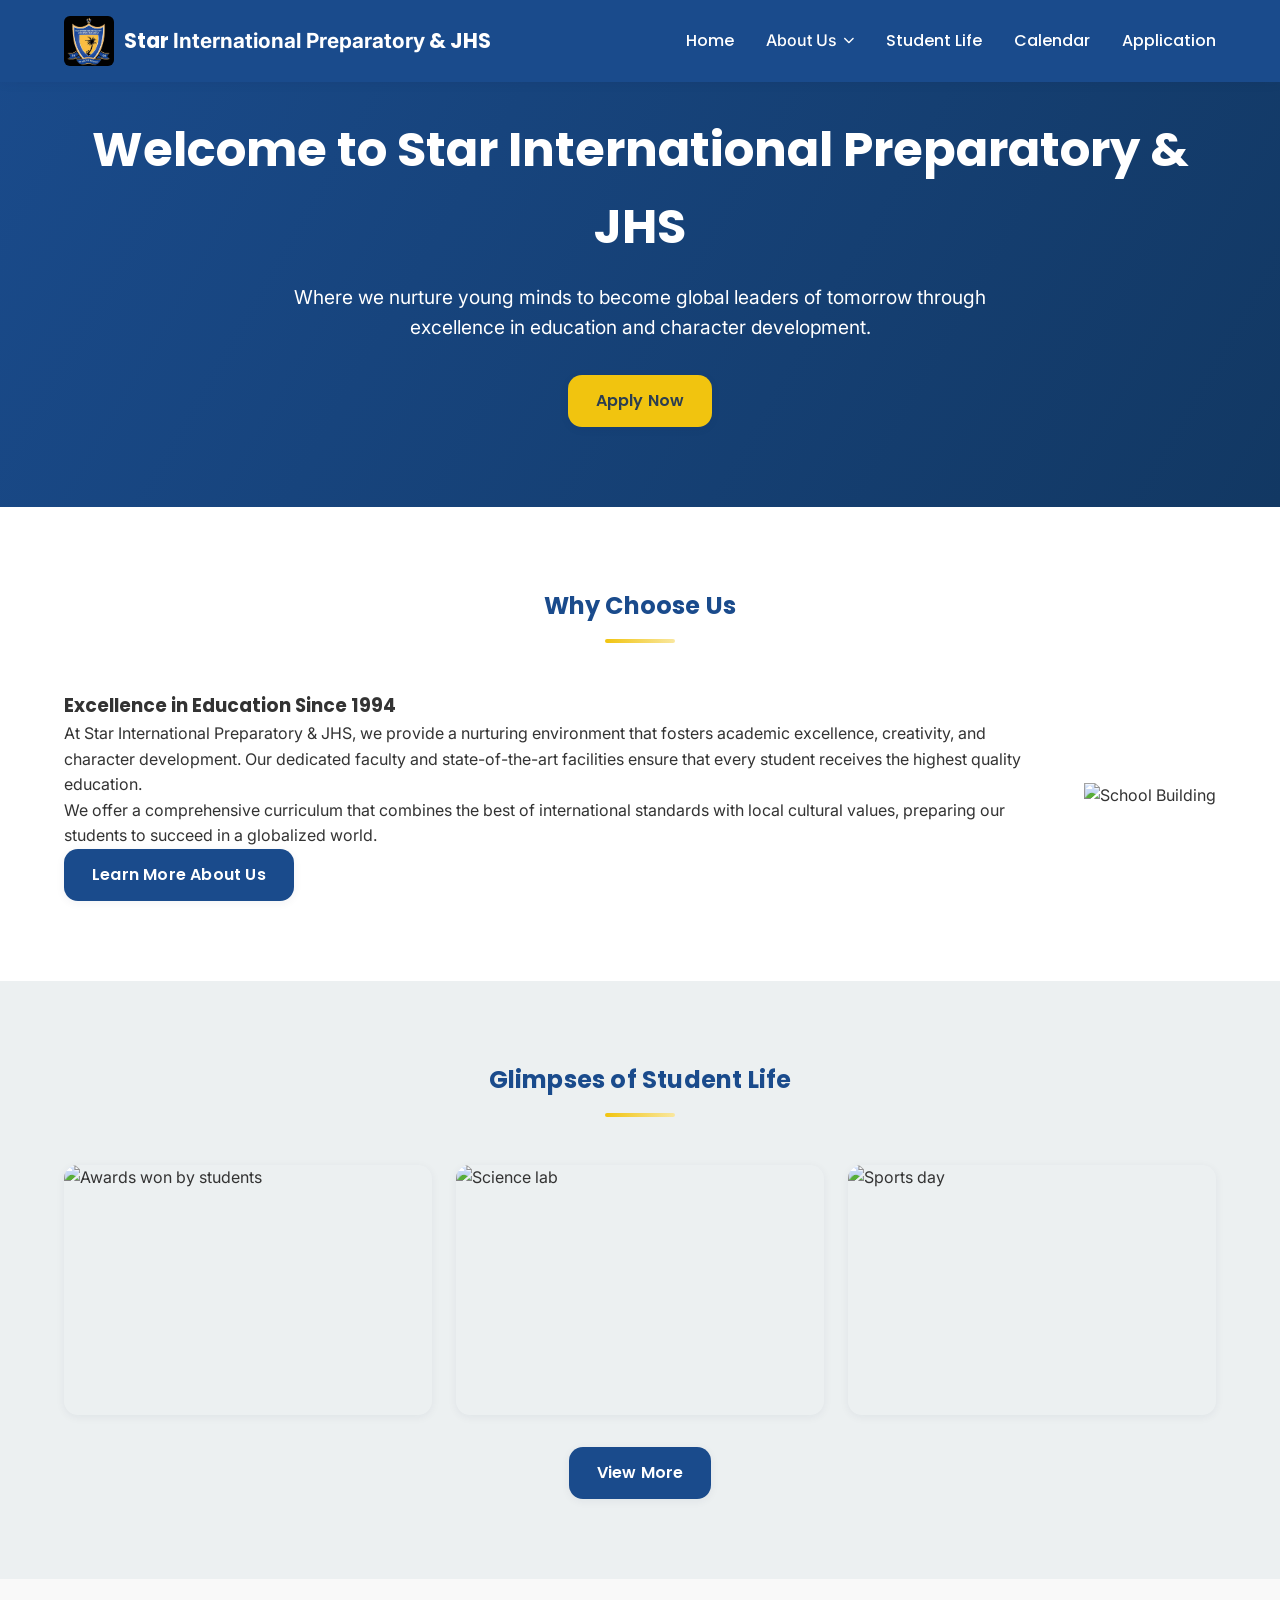
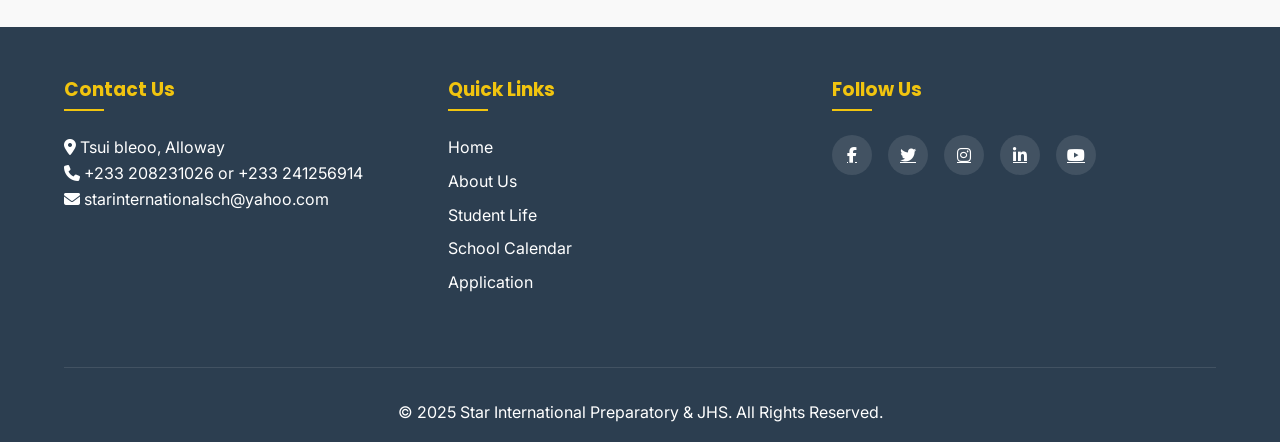
==== commit 058dfd28: "Fix nav dropdown layout (isolate submenu CSS from generic nav-link rules) and remove duplicate legal" ====
--- a/index.html
+++ b/index.html
@@ -108,15 +108,7 @@
                     <h3>Quick Links</h3>
                     <ul>
                         <li><a href="index.html">Home</a></li>
-                        <li>
-                            <a href="about.html">About Us</a>
-                            <ul class="footer-sublist">
-                                <li><a href="privacy-policy.html">Privacy Policy</a></li>
-                                <li><a href="terms.html">Terms & Conditions</a></li>
-                                <li><a href="cookie-policy.html">Cookie Policy</a></li>
-                                <li><a href="refund-policy.html">Refund Policy</a></li>
-                            </ul>
-                        </li>
+                        <li><a href="about.html">About Us</a></li>
                         <li><a href="students.html">Student Life</a></li>
                         <li><a href="calendar.html">School Calendar</a></li>
                         <li><a href="application.html">Application</a></li>
--- a/Style.css
+++ b/Style.css
@@ -954,6 +954,23 @@
 nav ul li.has-submenu {
     position: relative;
 }
+nav ul li.has-submenu ul.submenu {
+    list-style: none;
+    display: none;
+    flex-direction: column;
+}
+nav ul li.has-submenu ul.submenu.show {
+    display: flex;
+}
+nav ul li.has-submenu ul.submenu li {
+    margin: 0;
+}
+nav ul li.has-submenu ul.submenu li a {
+    position: static;
+}
+nav ul li.has-submenu ul.submenu li a:after {
+    display: none;
+}
 .submenu-toggle {
     background: none;
     border: none;
@@ -992,14 +1009,6 @@
 .submenu-toggle[aria-expanded="true"] i {
     transform: rotate(180deg);
 }
-ul.submenu {
-    list-style: none;
-    display: none;
-    flex-direction: column;
-}
-ul.submenu.show {
-    display: flex;
-}
 
 @media (min-width: 769px) {
     nav ul li.has-submenu ul.submenu {
@@ -1014,17 +1023,11 @@
         margin-top: 0.9rem;
         z-index: 1001;
     }
-    nav ul li.has-submenu ul.submenu li {
-        margin: 0;
-    }
     nav ul li.has-submenu ul.submenu li a {
         display: block;
         padding: 0.6rem 1.25rem;
         white-space: nowrap;
     }
-    nav ul li.has-submenu ul.submenu li a:after {
-        display: none;
-    }
     nav ul li.has-submenu:hover > ul.submenu,
     nav ul li.has-submenu:focus-within > ul.submenu {
         display: flex;
@@ -1040,25 +1043,16 @@
         justify-content: center;
         width: 100%;
     }
-    ul.submenu.show {
+    nav ul li.has-submenu ul.submenu.show {
         width: 100%;
         padding-top: 0.5rem;
         align-items: center;
-    }
-    ul.submenu li a {
+        position: static;
+    }
+    nav ul li.has-submenu ul.submenu li a {
+        display: block;
         padding: 0.4rem 0;
         font-size: 0.9rem;
         opacity: 0.9;
     }
 }
-
-/* Footer: legal pages nested under About Us */
-.footer-sublist {
-    list-style: none;
-    margin: 0.4rem 0 0.6rem 1rem;
-    font-size: 0.85rem;
-    opacity: 0.85;
-}
-.footer-sublist li {
-    margin-bottom: 0.3rem;
-}
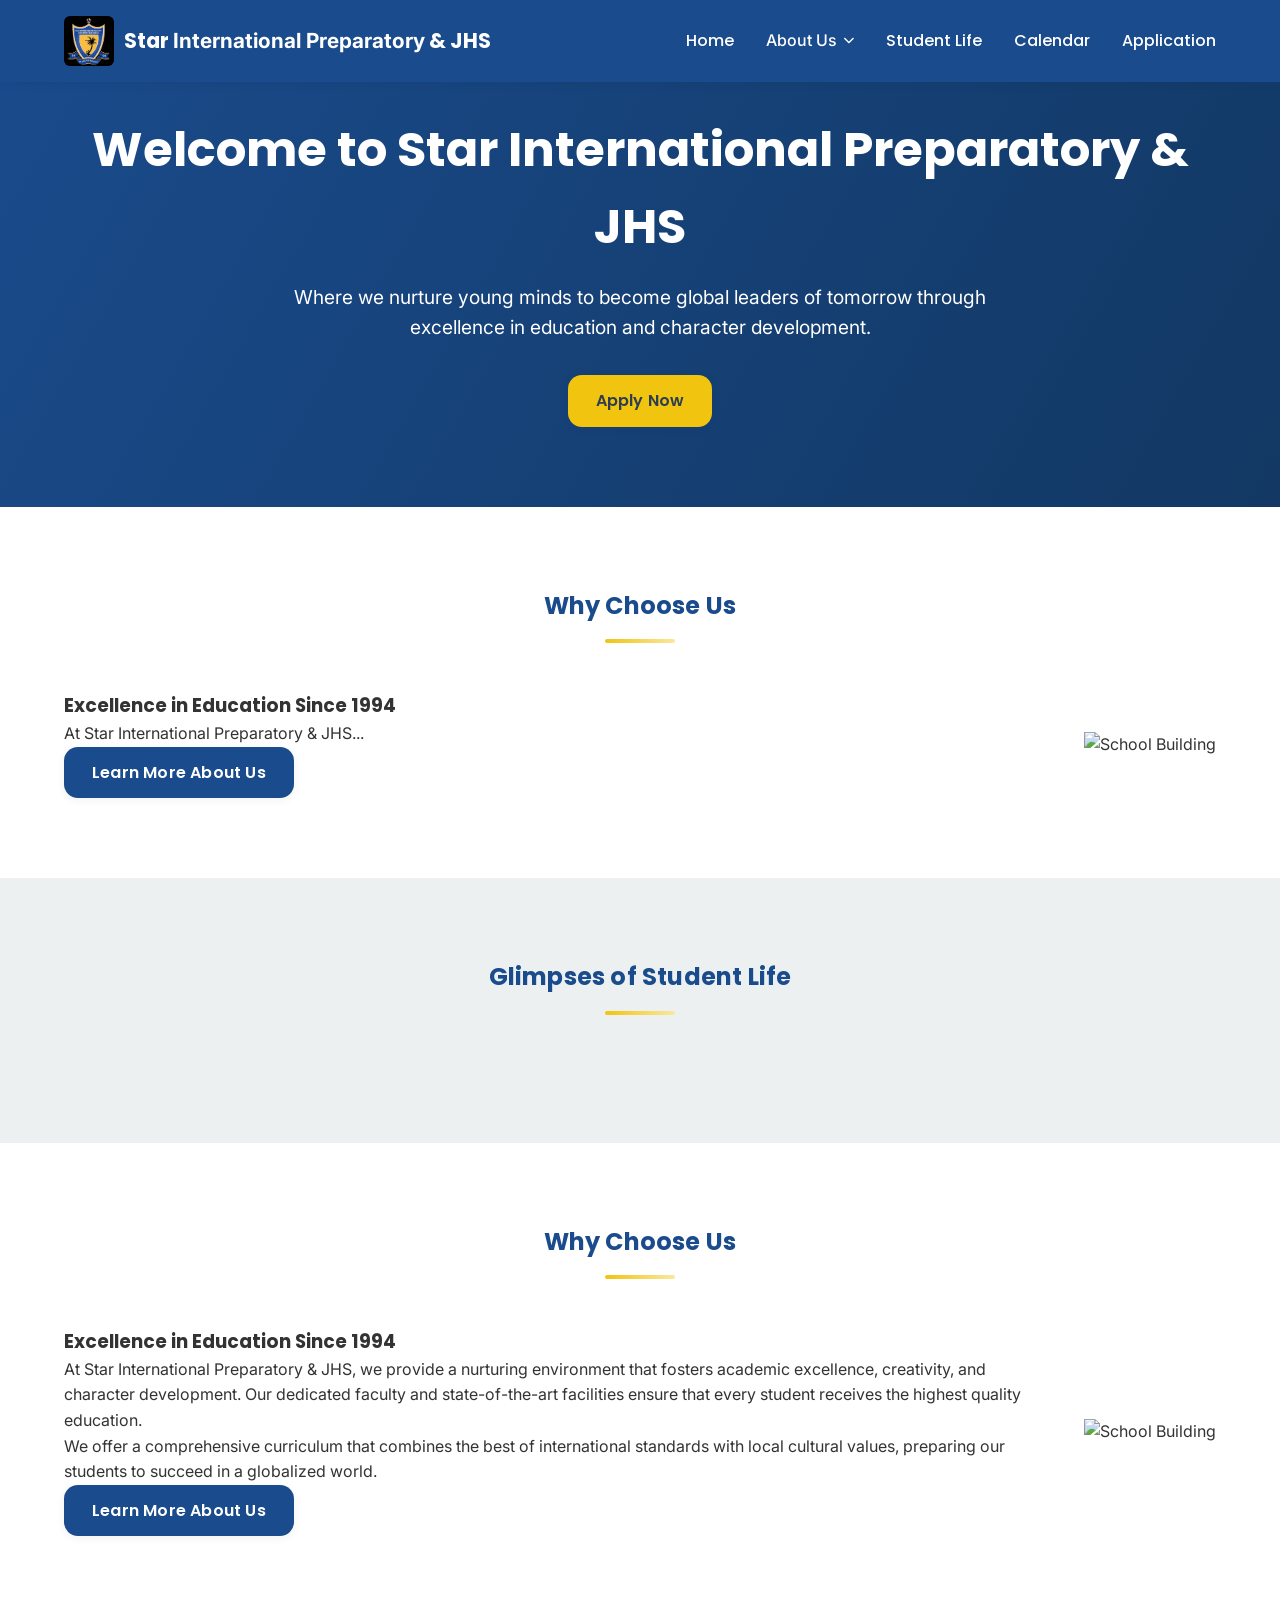
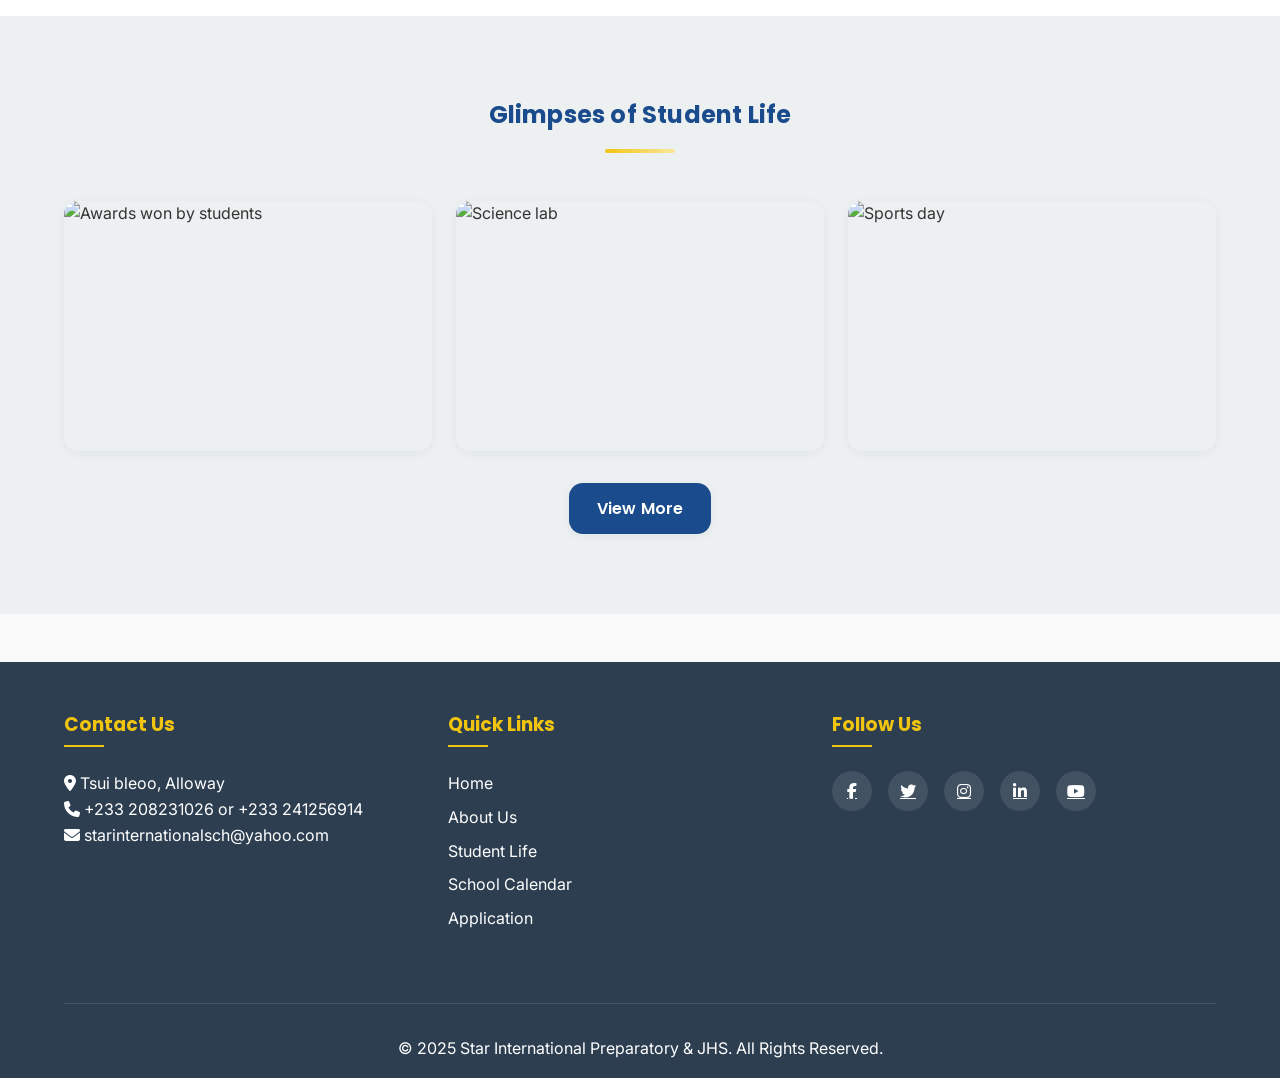
==== commit c55dc179: "index.html" ====
--- a/index.html
+++ b/index.html
@@ -4,6 +4,8 @@
     <meta charset="UTF-8">
     <meta name="viewport" content="width=device-width, initial-scale=1.0">
     <title>Star International Preparatory JHS</title>
+
+	<link rel="icon" type="image/jpeg' href="whatsapp-image-2025-11-06-01.48.28_304627c5.jpg">
     <link rel="stylesheet" href="https://cdnjs.cloudflare.com/ajax/libs/font-awesome/6.4.0/css/all.min.css">
     <link rel="stylesheet" href="Style.css">
 </head>
@@ -51,6 +53,33 @@
                 <a href="application.html" class="btn btn-yellow">Apply Now</a>
             </div>
         </div>
+		
+		<!-- Change line 64 to add 'reveal' -->
+<section class="about reveal">
+    <div class="container">
+        <h2 class="section-title">Why Choose Us</h2>
+        <div class="about-content">
+            <div class="about-text">
+                <h3>Excellence in Education Since 1994</h3>
+                <p>At Star International Preparatory & JHS...</p>
+                <a href="about.html" class="btn">Learn More About Us</a>
+            </div>
+            <div class="about-image">
+                <img src="images/IMG-20250924-WA0006.jpg" alt="School Building">
+            </div>
+        </div>
+    </div>
+</section>
+
+<!-- Change line 81 to add 'reveal' -->
+<section class="students-life reveal">
+    <div class="container">
+        <h2 class="section-title">Glimpses of Student Life</h2>
+        <div class="gallery">
+            <!-- Gallery items -->
+        </div>
+    </div>
+</section>
 
         <section class="about">
             <div class="container">
--- a/Style.css
+++ b/Style.css
@@ -199,6 +199,7 @@
         background: var(--blue);
         flex-direction: column;
         padding: 1rem 0;
+        box-shadow: 0 5px 10px rgba(0, 0, 0, 0.1);
     }
     
     nav ul.show {
@@ -806,36 +807,6 @@
         }
         
         @media (max-width: 768px) {
-            nav ul {
-                display: none;
-                position: absolute;
-                top: 70px;
-                left: 0;
-                width: 100%;
-                background: var(--blue);
-                flex-direction: column;
-                padding: 1rem 0;
-                box-shadow: 0 5px 10px rgba(0, 0, 0, 0.1);
-            }
-            
-            nav ul.show {
-                display: flex;
-            }
-            
-            nav ul li {
-                margin: 0;
-                text-align: center;
-            }
-            
-            nav ul li a {
-                display: block;
-                padding: 1rem;
-            }
-            
-            .mobile-menu-btn {
-                display: block;
-            }
-            
             .hero h2 {
                 font-size: 2.5rem;
             }
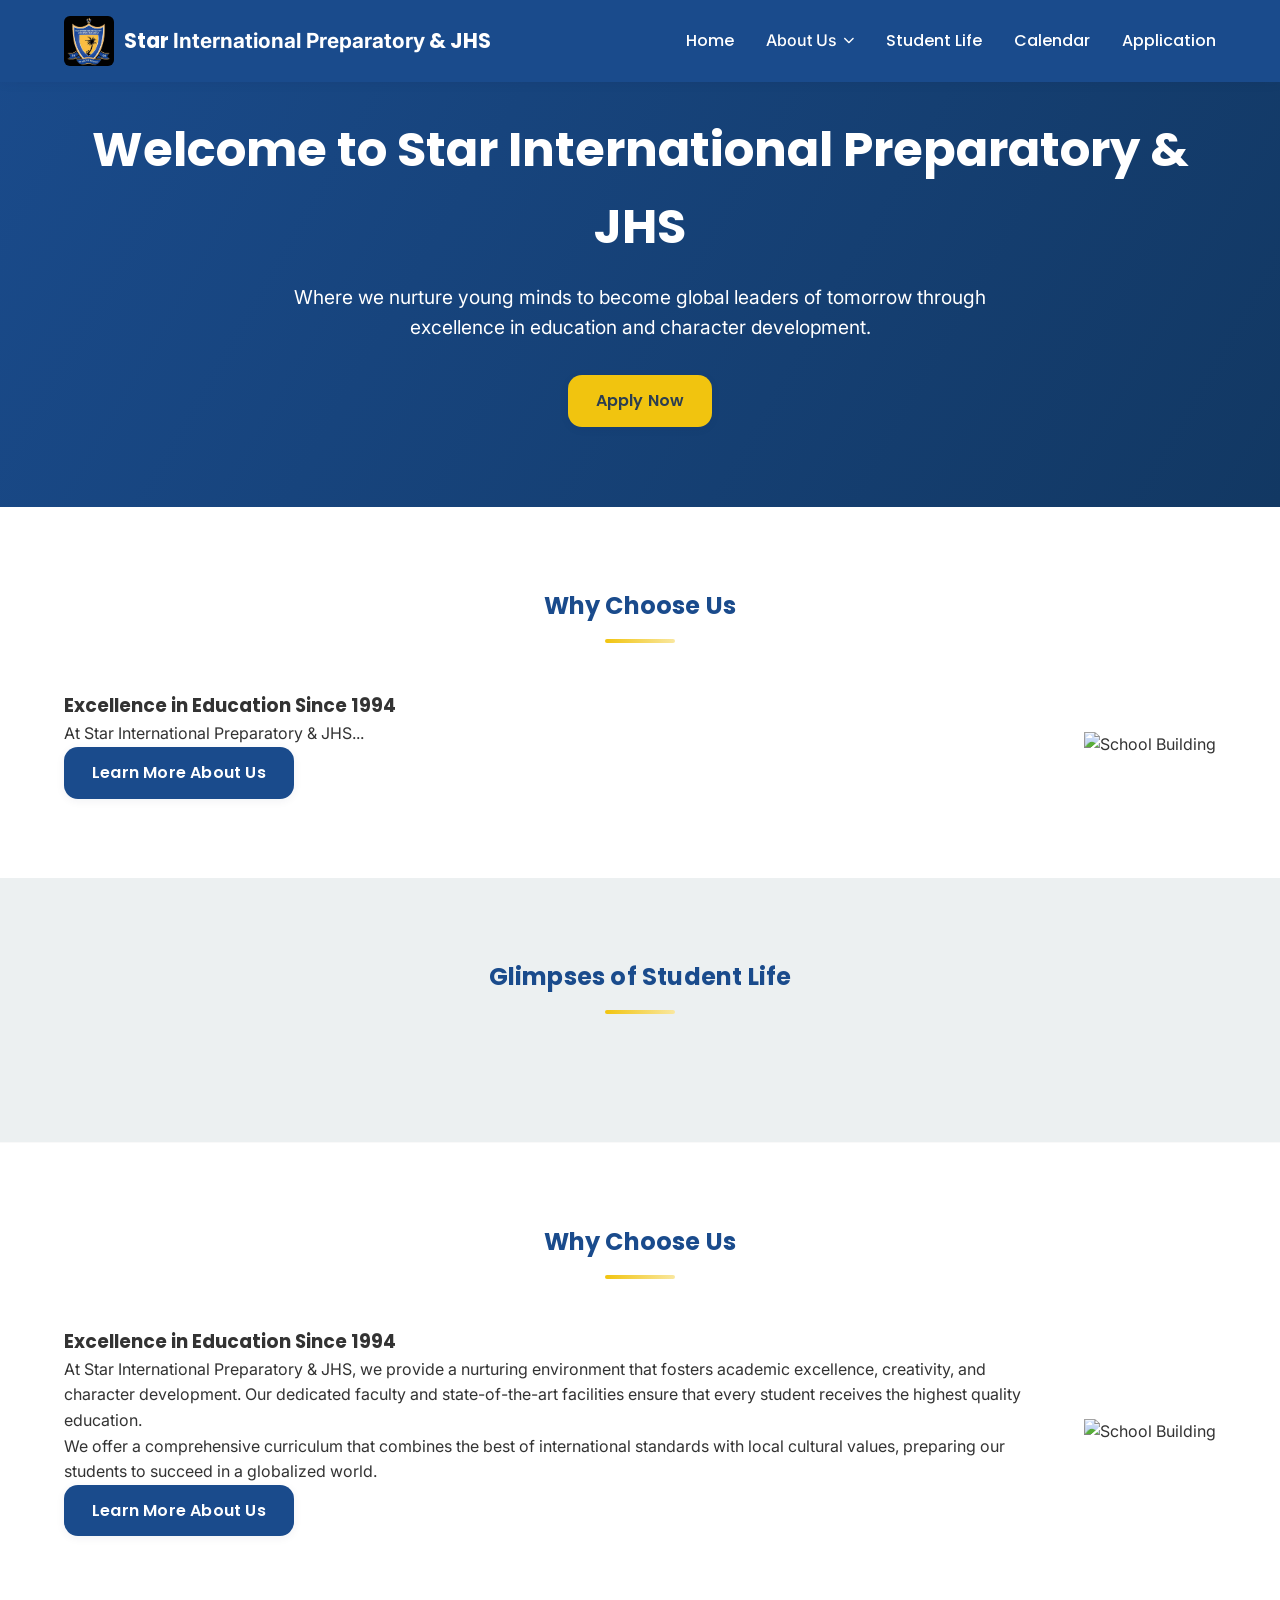
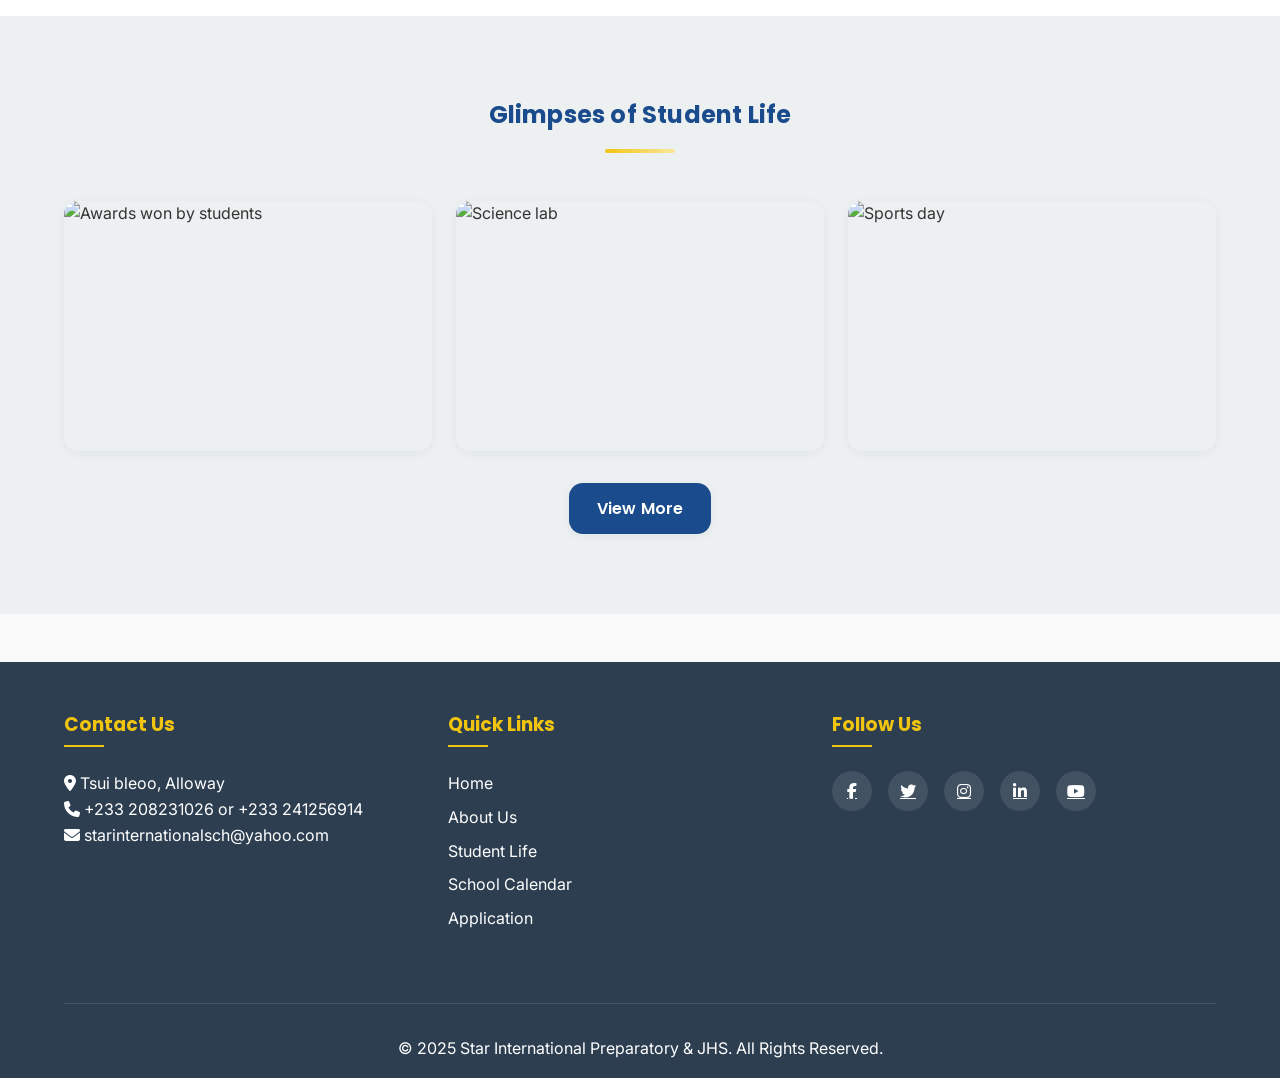
==== commit ecfd882d: "index.html" ====
--- a/index.html
+++ b/index.html
@@ -5,7 +5,8 @@
     <meta name="viewport" content="width=device-width, initial-scale=1.0">
     <title>Star International Preparatory JHS</title>
 
-	<link rel="icon" type="image/jpeg' href="whatsapp-image-2025-11-06-01.48.28_304627c5.jpg">
+
+	<link rel="icon" type="image/jpeg' href="whatsapp-image-2025-11-06-01.48.28_304627c5.jpg ">
     <link rel="stylesheet" href="https://cdnjs.cloudflare.com/ajax/libs/font-awesome/6.4.0/css/all.min.css">
     <link rel="stylesheet" href="Style.css">
 </head>
@@ -241,5 +242,23 @@
             });
         });
     </script>
+
+	<script>
+document.addEventListener('DOMContentLoaded', function() {
+  const revealObserver = new IntersectionObserver((entries, observer) => {
+    entries.forEach(entry => {
+      if (entry.isIntersecting) {
+        entry.target.classList.add('active');
+        observer.unobserve(entry.target); // Stops observing once revealed
+      }
+    });
+  }, {
+    threshold: 0.15 // Triggers when 15% of the section is visible
+  });
+
+  // Selects ALL elements with the class 'reveal'
+  document.querySelectorAll('.reveal').forEach(el => revealObserver.observe(el));
+});
+</script>
 </body>
 </html>
--- a/Style.css
+++ b/Style.css
@@ -1027,3 +1027,17 @@
         opacity: 0.9;
     }
 }
+
+/* Hidden state for elements waiting to reveal */
+.reveal {
+  opacity: 0;
+  transform: translateY(30px);
+  transition: opacity 0.8s ease-out, transform 0.8s ease-out;
+  will-change: opacity, transform;
+}
+
+/* Active state when element scrolls into view */
+.reveal.active {
+  opacity: 1;
+  transform: translateY(0);
+}
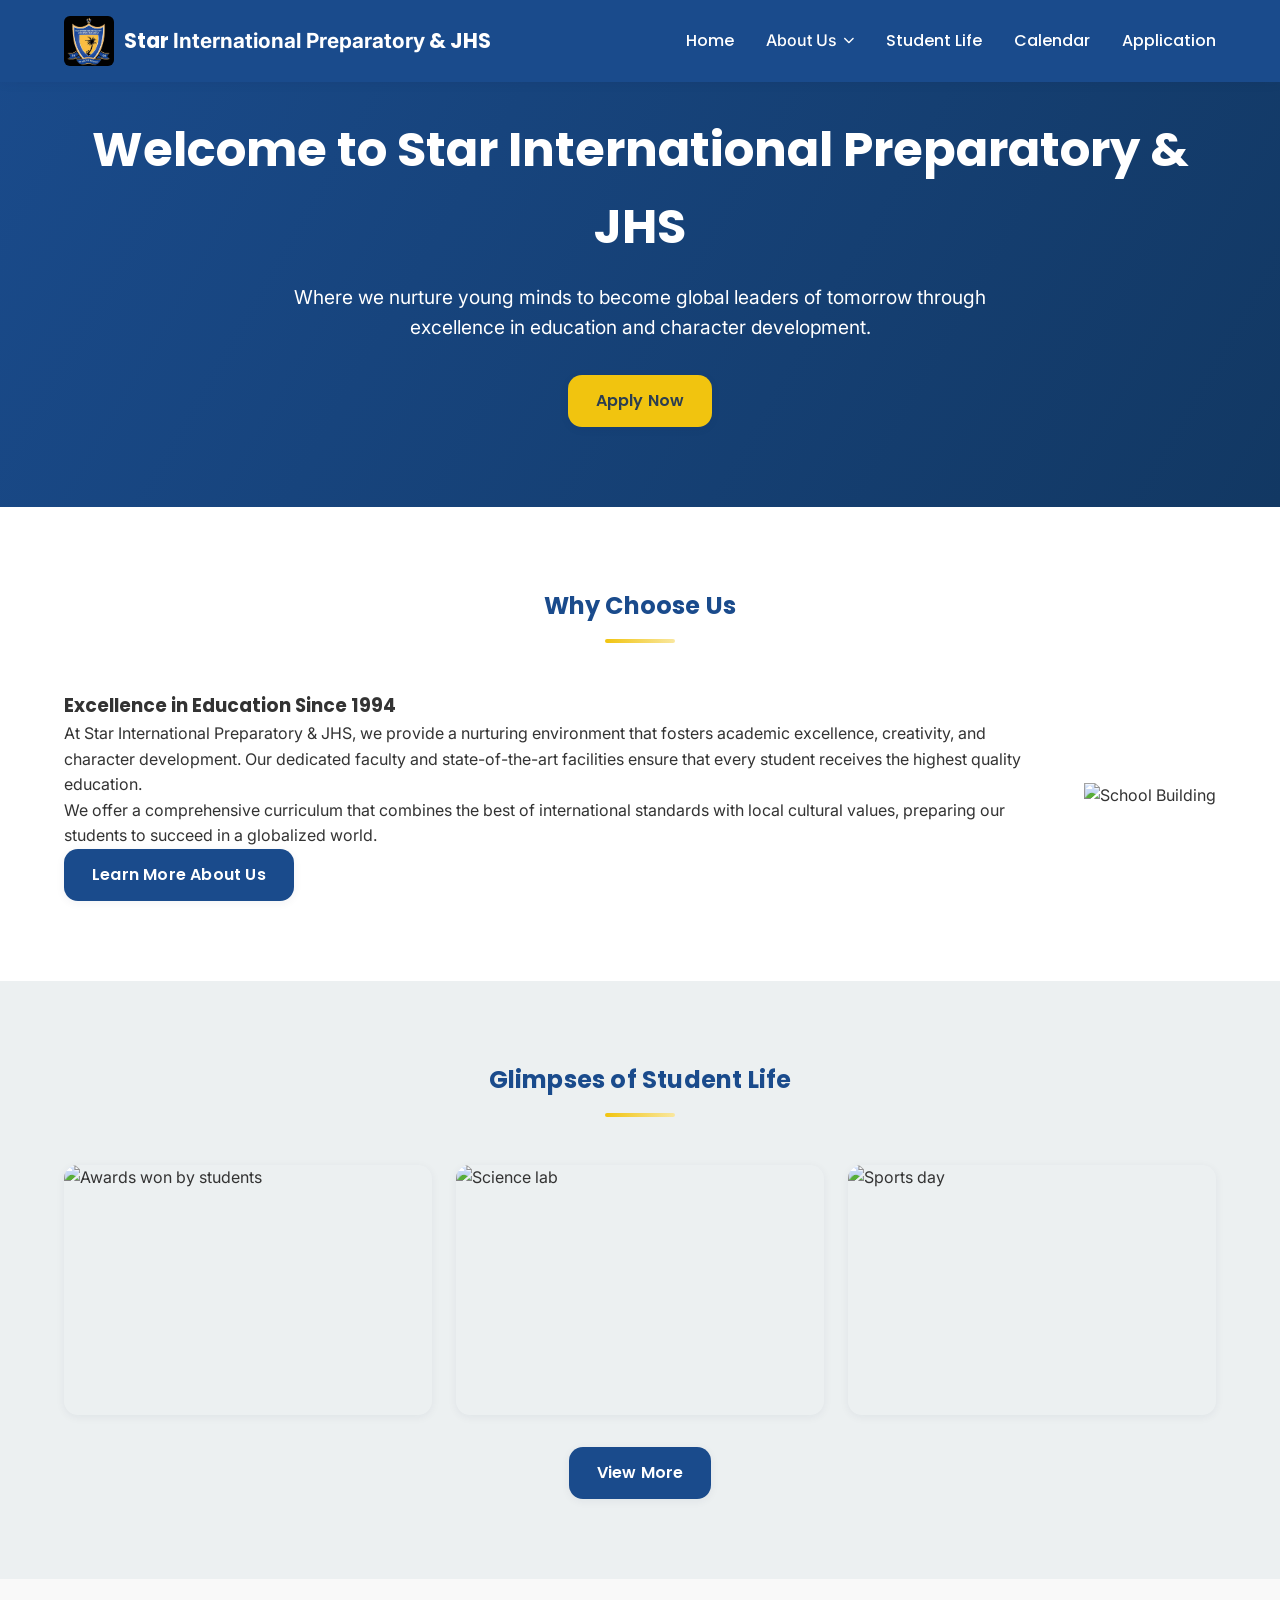
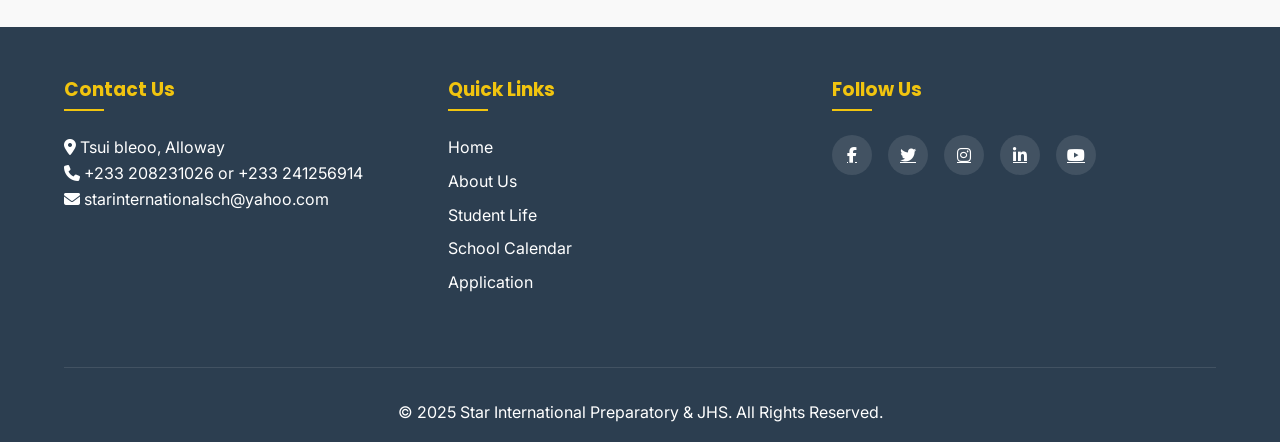
==== commit f2105da1: "index.html" ====
--- a/index.html
+++ b/index.html
@@ -6,7 +6,7 @@
     <title>Star International Preparatory JHS</title>
 
 
-	<link rel="icon" type="image/jpeg' href="whatsapp-image-2025-11-06-01.48.28_304627c5.jpg ">
+	
     <link rel="stylesheet" href="https://cdnjs.cloudflare.com/ajax/libs/font-awesome/6.4.0/css/all.min.css">
     <link rel="stylesheet" href="Style.css">
 </head>
@@ -55,33 +55,7 @@
             </div>
         </div>
 		
-		<!-- Change line 64 to add 'reveal' -->
-<section class="about reveal">
-    <div class="container">
-        <h2 class="section-title">Why Choose Us</h2>
-        <div class="about-content">
-            <div class="about-text">
-                <h3>Excellence in Education Since 1994</h3>
-                <p>At Star International Preparatory & JHS...</p>
-                <a href="about.html" class="btn">Learn More About Us</a>
-            </div>
-            <div class="about-image">
-                <img src="images/IMG-20250924-WA0006.jpg" alt="School Building">
-            </div>
-        </div>
-    </div>
-</section>
-
-<!-- Change line 81 to add 'reveal' -->
-<section class="students-life reveal">
-    <div class="container">
-        <h2 class="section-title">Glimpses of Student Life</h2>
-        <div class="gallery">
-            <!-- Gallery items -->
-        </div>
-    </div>
-</section>
-
+		
         <section class="about">
             <div class="container">
                 <h2 class="section-title">Why Choose Us</h2>
@@ -243,22 +217,5 @@
         });
     </script>
 
-	<script>
-document.addEventListener('DOMContentLoaded', function() {
-  const revealObserver = new IntersectionObserver((entries, observer) => {
-    entries.forEach(entry => {
-      if (entry.isIntersecting) {
-        entry.target.classList.add('active');
-        observer.unobserve(entry.target); // Stops observing once revealed
-      }
-    });
-  }, {
-    threshold: 0.15 // Triggers when 15% of the section is visible
-  });
-
-  // Selects ALL elements with the class 'reveal'
-  document.querySelectorAll('.reveal').forEach(el => revealObserver.observe(el));
-});
-</script>
-</body>
+	</body>
 </html>
